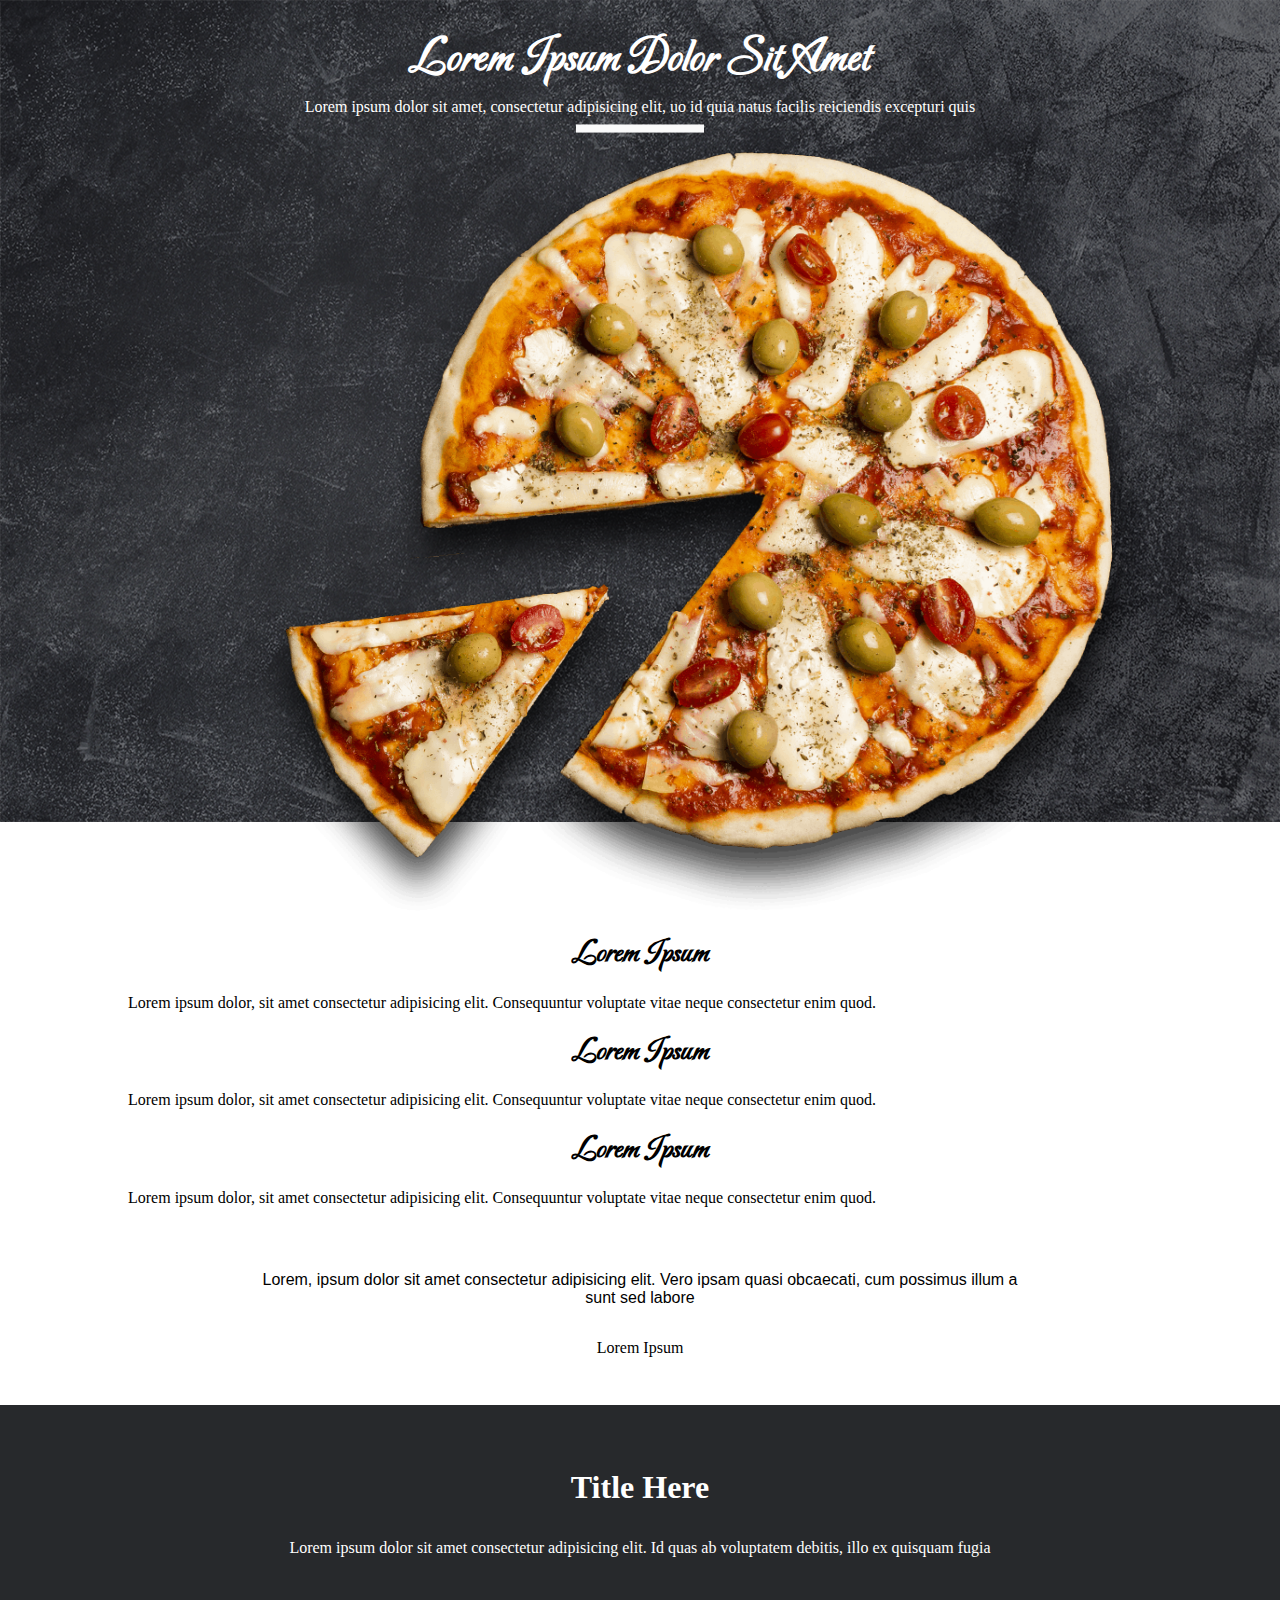
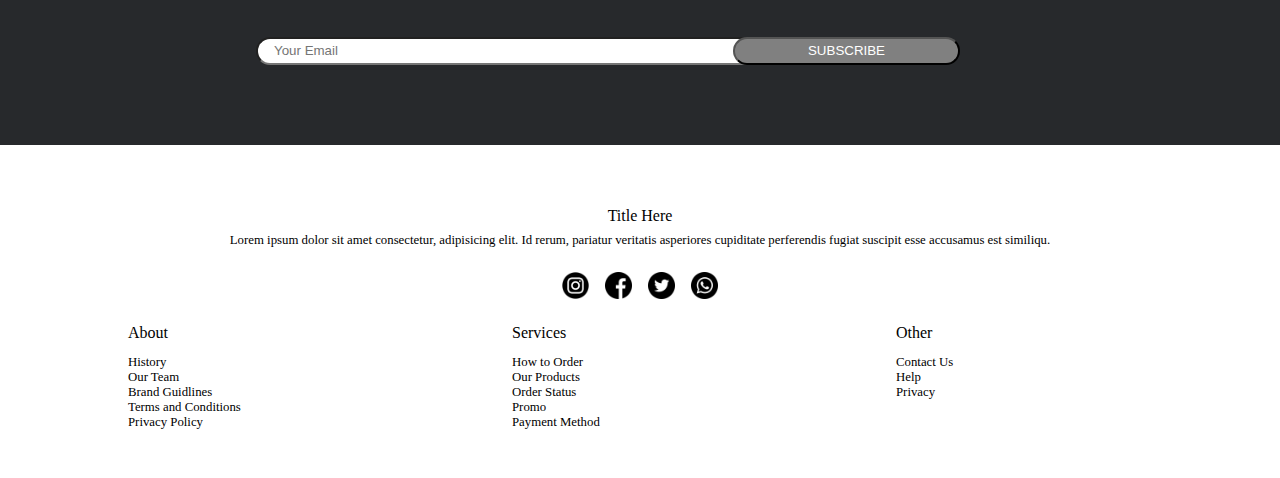
==== index.html @ 931bc591 "mobile design 'finished'" ====
<!DOCTYPE html>
<html lang="en">
<head>
    <meta charset="UTF-8">
    <meta http-equiv="X-UA-Compatible" content="IE=edge">
    <meta name="viewport" content="width=device-width, initial-scale=1.0">
    <title>Document</title>
    <link rel="preconnect" href="https://fonts.googleapis.com">
<link rel="preconnect" href="https://fonts.gstatic.com" crossorigin>
<link href="https://fonts.googleapis.com/css2?family=Scheherazade+New&display=swap" rel="stylesheet">

    <link rel="preconnect" href="https://fonts.googleapis.com">
    <link rel="preconnect" href="https://fonts.gstatic.com" crossorigin>
    <link href="https://fonts.googleapis.com/css2?family=Carattere&display=swap" rel="stylesheet">
    <link rel='stylesheet' href='styles.css'>
</head>
<body>
    <div>
        <div class='gray-background grid'>
            
            <h1> Lorem Ipsum Dolor Sit Amet</h1>
            <p>Lorem ipsum dolor sit amet, consectetur adipisicing elit, 
                uo id quia natus facilis reiciendis excepturi quis</p>
            <img class='hor-bar' alt='white bar' src="images/hor-bar.png">
            <img class='pizza' alt='img of pizza' src='images/big-pizza.png'>
            <img class='pizza-slice' alt='img of pizza slice' src='images/pizza-slice.png'>
        </div>
        <div class='white-background grid'>
            <div class='txt1'>
                <h1>Lorem Ipsum</h1>
                <p>Lorem ipsum dolor, sit amet consectetur adipisicing elit. Consequuntur voluptate vitae neque consectetur enim quod.</p>
            </div>
            <div class='txt2'>
                <h1>Lorem Ipsum</h1>
                <p>Lorem ipsum dolor, sit amet consectetur adipisicing elit. Consequuntur voluptate vitae neque consectetur enim quod.</p>
            </div>
            <div class='txt3'>
                <h1>Lorem Ipsum</h1>
                <p>Lorem ipsum dolor, sit amet consectetur adipisicing elit. Consequuntur voluptate vitae neque consectetur enim quod.</p>
            </div>

            <div class="bottom-text">
                <p id='bp'>Lorem, ipsum dolor sit amet consectetur adipisicing elit. Vero ipsam quasi obcaecati, cum possimus illum a sunt sed labore </p>
                <p id='bbp'>Lorem Ipsum</p>
            </div>
        </div>
<!----------------Last page---------------------->

        <div class='black-background grid'>
            
            <h1>Title Here</h1>

            <p>Lorem ipsum dolor sit amet consectetur adipisicing elit. Id quas ab voluptatem debitis, illo ex quisquam fugia</p>

            <div class='input-form'>
                <form class='flex2'>                   
                    <input type='text' name='email' placeholder="Your Email">
                    <input type='submit' value='SUBSCRIBE'>
                </form>
            </div>
        </div>
        <div class='footer grid'>
            <div class='first-txt'>
                <h2>Title Here</h2>
                <p>Lorem ipsum dolor sit amet consectetur, adipisicing elit. Id rerum, pariatur veritatis asperiores cupiditate perferendis fugiat suscipit esse accusamus est similiqu.</p>
                <div class='logos img-flex'>
                    <a href=''><img src='images/instagram.png' alt='Instagram'></a>
                    <a href=''><img src='images/facebook.png' alt='Facebook'></a>
                    <a href=''><img src='images/twitter.png' alt='Twiter'></a>
                    <a href=''><img src='images/whatsapp.png' alt='WhatsApp'></a>
                </div>
            </div>
            <div class='second-txt'>
                <h2>About</h2>
                <p>History</p>
                <p>Our Team</p>
                <p>Brand Guidlines</p>
                <p>Terms and Conditions</p>
                <p>Privacy Policy</p>
            </div>

            <div class='third-txt'>
                <h2>Services</h2>
                <p>How to Order</p>
                <p>Our Products</p>
                <p>Order Status</p>
                <p>Promo</p>
                <p>Payment Method</p>
            </div>
            <div class='fourth-txt'>
                <h2>Other</h2>
                <p>Contact Us</p>
                <p>Help</p>
                <p>Privacy</p>
            </div>
        </div>
    </div>    
</body>
</html>
---- styles.css ----
/*Tablet styles 641-1000*/
@media screen and (min-width: 641px) {
  body {
    background-color: white;
  }
}
/*Laptop styles 1001--*/
@media screen and (min-width: 1001px) {
  body {
    background-color: white;
  }
}
/*------------Variables-------------------*/

/*---------------------------------------------*/

/*Reset default styles*/
body,
p,
a,
ul,
li {
  margin: 0;
  padding: 0;
  text-decoration: none;
}
.gray-background {
  background-image: url("/images/header-background.png");
  background-repeat: no-repeat;
  background-size: 100% 90%;
}
.grid {
  display: grid;
  grid-template-columns: repeat(10, 1fr);
}
.gray-background h1 {
  grid-column: 2/10;
  grid-row: 1;
  font-size: 3rem;
  font-family: "Carattere", cursive;
  text-align: center;
  margin-bottom: 0.7rem;
  color: white;
}
.gray-background p {
  grid-column: 3/9;
  grid-row: 2;
  text-align: center;
  color: white;
}
.hor-bar {
  grid-column: 5/7;
  grid-row: 3;
  width: 10vw;
  height: auto;
  justify-content: center;
  padding-left: 5vw;
  padding-top: 0.5rem;
}

.pizza {
  grid-column: 4/10;
  grid-row: 4;
  width: 60vw;
  padding-top: 0.5rem;
}

.pizza-slice {
  max-width: 30vw;
  grid-row: 4;
  grid-column: 4/7;
  position: relative;
  top: 35vw;
  right: 10vw;
}

.white-background {
  background-color: white;
}
.txt1 {
  grid-column: 2/10;
  grid-row: 5;
  text-align: center;
}
.txt2 {
  grid-column: 2/10;
  grid-row: 6;
  text-align: center;
}
.txt3 {
  grid-column: 2/10;
  grid-row: 7;
  text-align: center;
}
.white-background div h1 {
  font-family: "Carattere", cursive;
}
.white-background div p {
  font-family: italic;
}
.bottom-text {
  grid-column: 3/9;
  grid-row: 8;
  margin-top: 4rem;
  text-align: center;
}
#bp {
  font-family: Arial;
  text-align: center;
}
#bbp {
  margin-top: 2rem;
  padding-bottom: 3rem;
  text-align: center;
}

/*-------------Last page---------------*/

.black-background {
  background-color: #27292c;
  background-repeat: no-repeat;
  background-size: 100% 60%;
}
.black-background h1 {
  color: white;
  text-align: center;
  margin-top: 4rem;
  padding: 0px;
  grid-column: 4/8;
  grid-row: 1;
  width: 100%;
  height: 3rem;
}
.black-background > p {
  color: white;
  grid-column: 2/10;
  grid-row: 2;
  text-align: center;
}
.input-form {
  grid-column: 3/9;
  grid-row: 3;
  align-items: center;
  padding-top: 5rem;
  margin-bottom: 5rem;
}
.flex2 {
  display: flex;
  justify-content: center;
}
.input-form form input:first-child {
  color: gray;
  background-color: white;
  padding: 0.3rem;
  padding-left: 1rem;
  width: 70vw;
  border-radius: 2rem;
}
.input-form form input:last-child {
  color: white;
  background-color: gray;
  border-radius: 2rem;
  width: 30vw;
  padding: 0.3rem;
  text-align: center;
  position: relative;
  left: -5vw;
}
/*----------Footer------------*/

.footer {
  background-color: white;
  margin-top: 3rem;
  margin-bottom: 3rem;
}
.footer h2 {
  font-weight: normal;
}
.logos {
  grid-column: 2/10;
  margin-top: 1rem;
}
.img-flex {
  display: flex;
  justify-content: center;
}
.logos a img {
  width: 1.7rem;
  padding: 0.5rem;
}
.first-txt {
  grid-column: 2/10;
  grid-row: 1;
}
.first-txt p {
  text-align: center;
}
.first-txt h2 {
  text-align: center;
  margin-bottom: 0.5rem;
}
.second-txt {
  grid-column: 2/5;
  grid-row: 2;
}
.second-txt h2,
p {
  text-align: left;
}
.third-txt {
  grid-column: 5/8;
  grid-row: 2;
}
.fourth-txt {
  grid-column: 8/10;
  grid-row: 2;
}
.footer div p {
  font-size: 0.8rem;
}
.footer div h2 {
  font-size: 1rem;
}
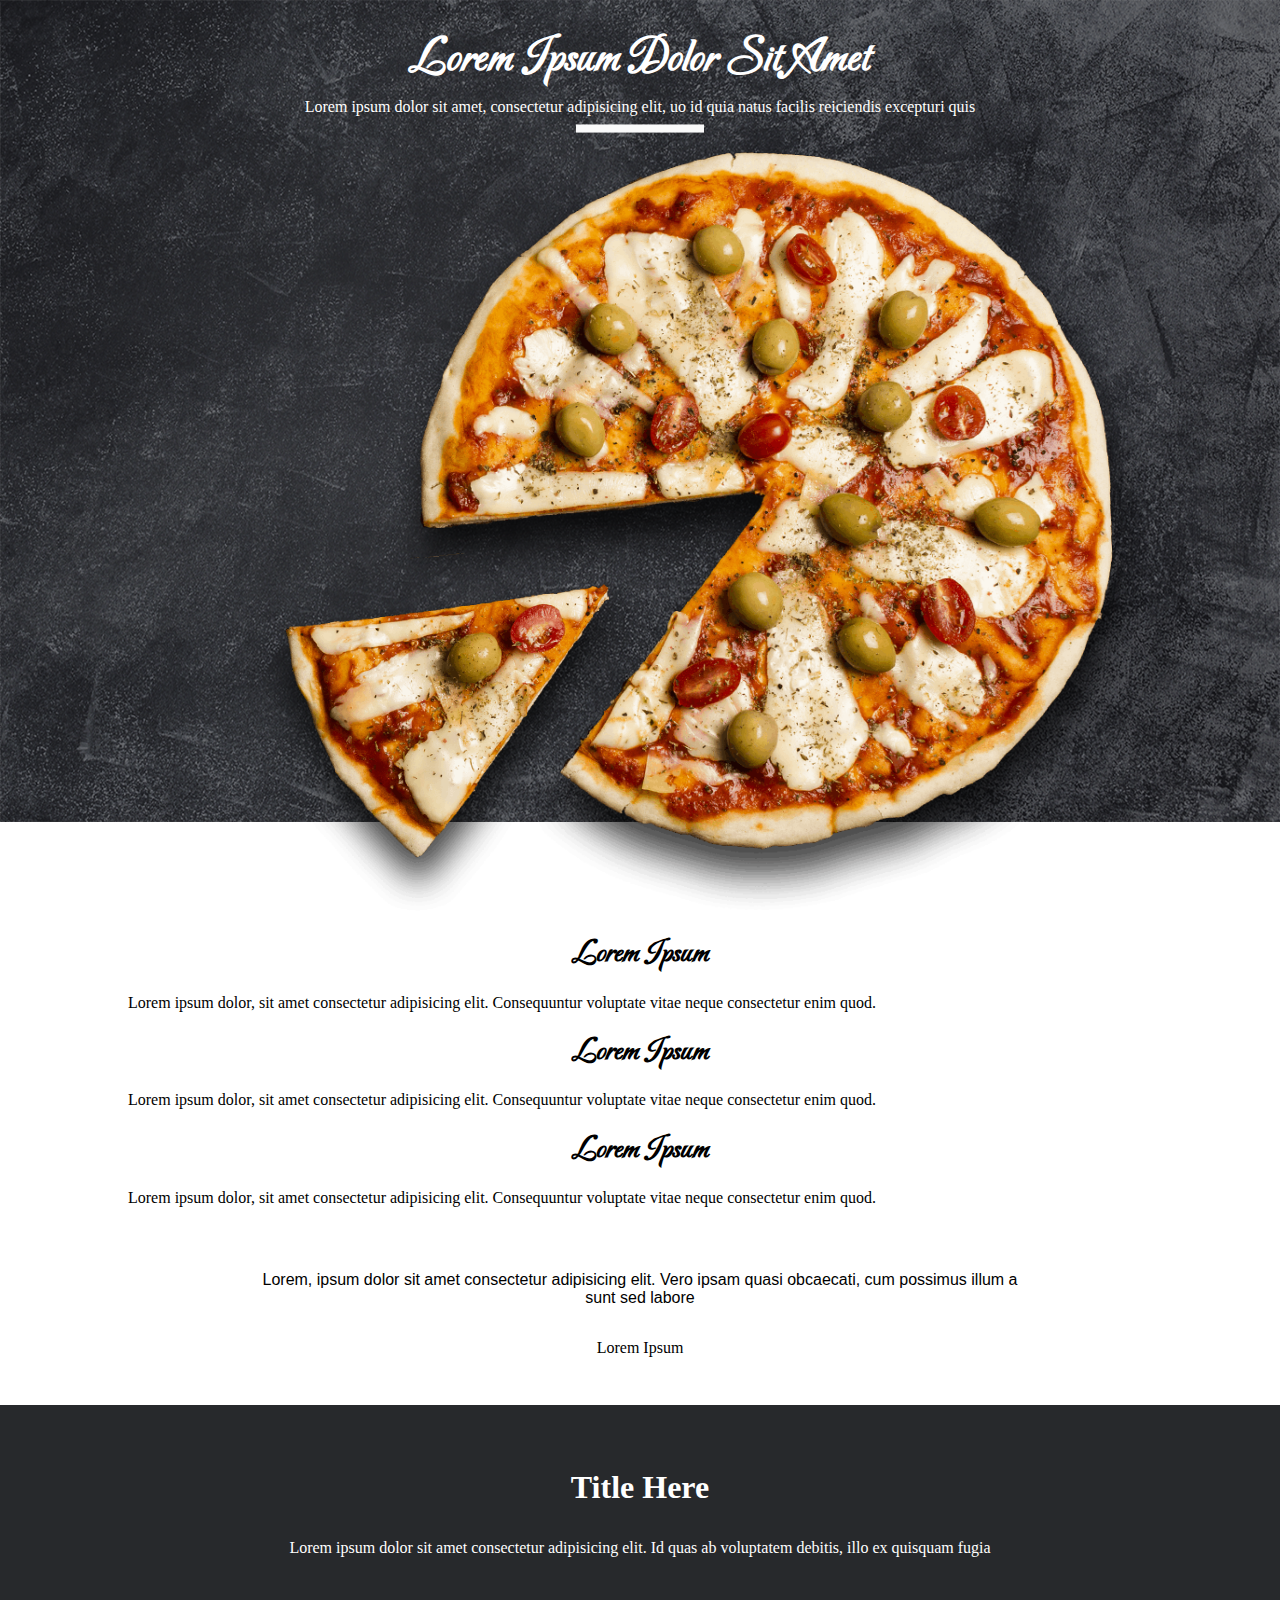
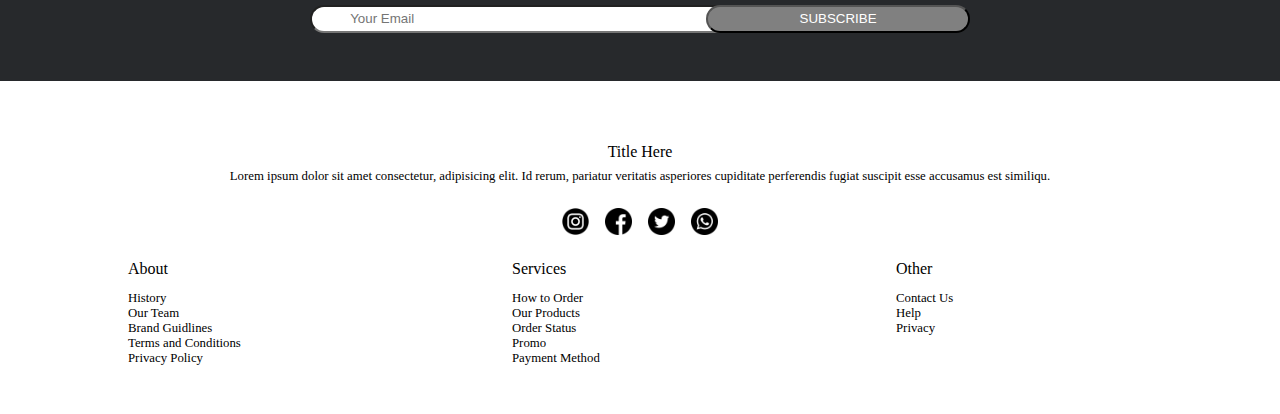
==== commit 811e6d70: "f" ====
--- a/index.html
+++ b/index.html
@@ -45,9 +45,13 @@
             </div>
         </div>
 <!----------------Last page---------------------->
+        
+        
+       
+        <div class='black-background grid'>
 
-        <div class='black-background grid'>
             
+
             <h1>Title Here</h1>
 
             <p>Lorem ipsum dolor sit amet consectetur adipisicing elit. Id quas ab voluptatem debitis, illo ex quisquam fugia</p>
@@ -59,6 +63,8 @@
                 </form>
             </div>
         </div>
+        <!--------img leaf-------->
+
         <div class='footer grid'>
             <div class='first-txt'>
                 <h2>Title Here</h2>
--- a/styles.css
+++ b/styles.css
@@ -141,31 +141,33 @@
   grid-column: 3/9;
   grid-row: 3;
   align-items: center;
-  padding-top: 5rem;
-  margin-bottom: 5rem;
+  margin-top: 3rem;
+  margin-bottom: 3rem;
 }
 .flex2 {
   display: flex;
-  justify-content: center;
+  align-items: stretch;
 }
 .input-form form input:first-child {
   color: gray;
   background-color: white;
-  padding: 0.3rem;
-  padding-left: 1rem;
-  width: 70vw;
+  padding-left: 3vw;
+  width: 70%;
   border-radius: 2rem;
+  position: relative;
+  left: 7%;
 }
 .input-form form input:last-child {
   color: white;
   background-color: gray;
   border-radius: 2rem;
-  width: 30vw;
+  width: 40%;
   padding: 0.3rem;
   text-align: center;
   position: relative;
-  left: -5vw;
-}
+  left: -7%;
+}
+
 /*----------Footer------------*/
 
 .footer {
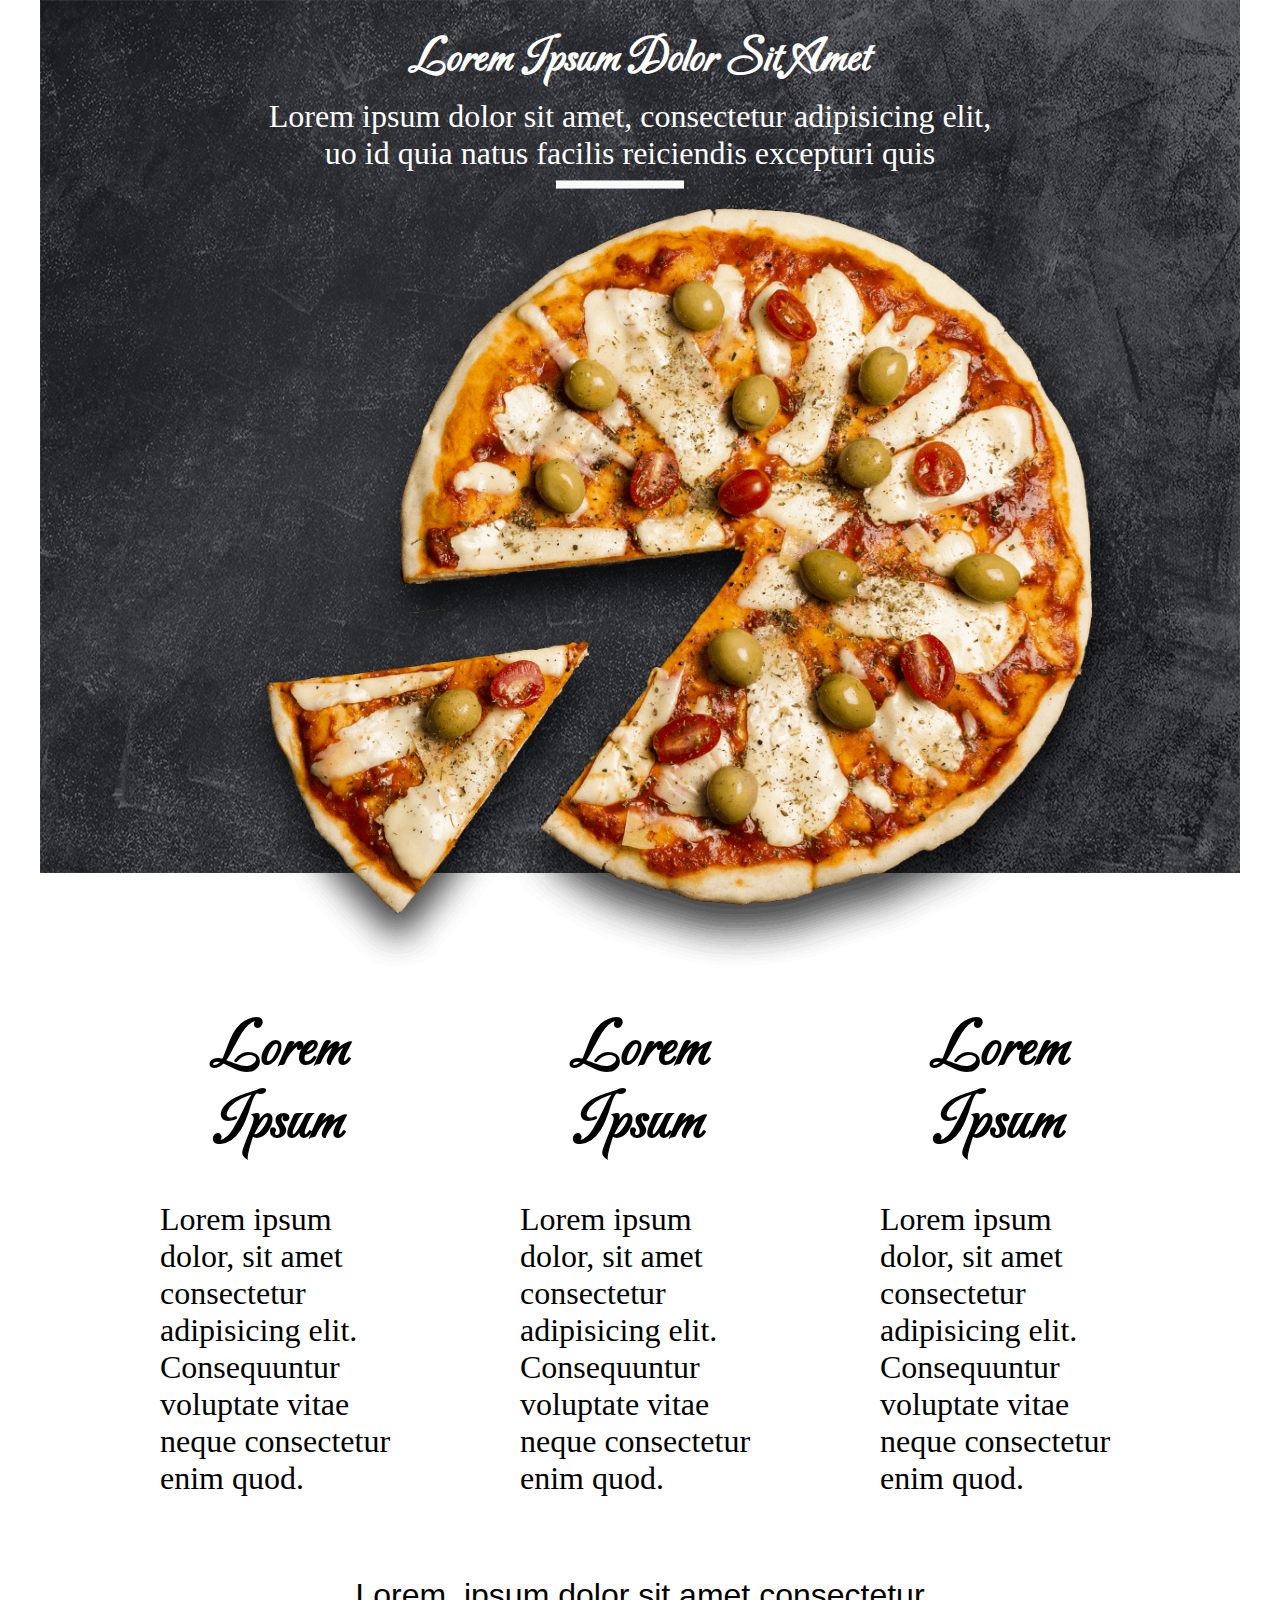
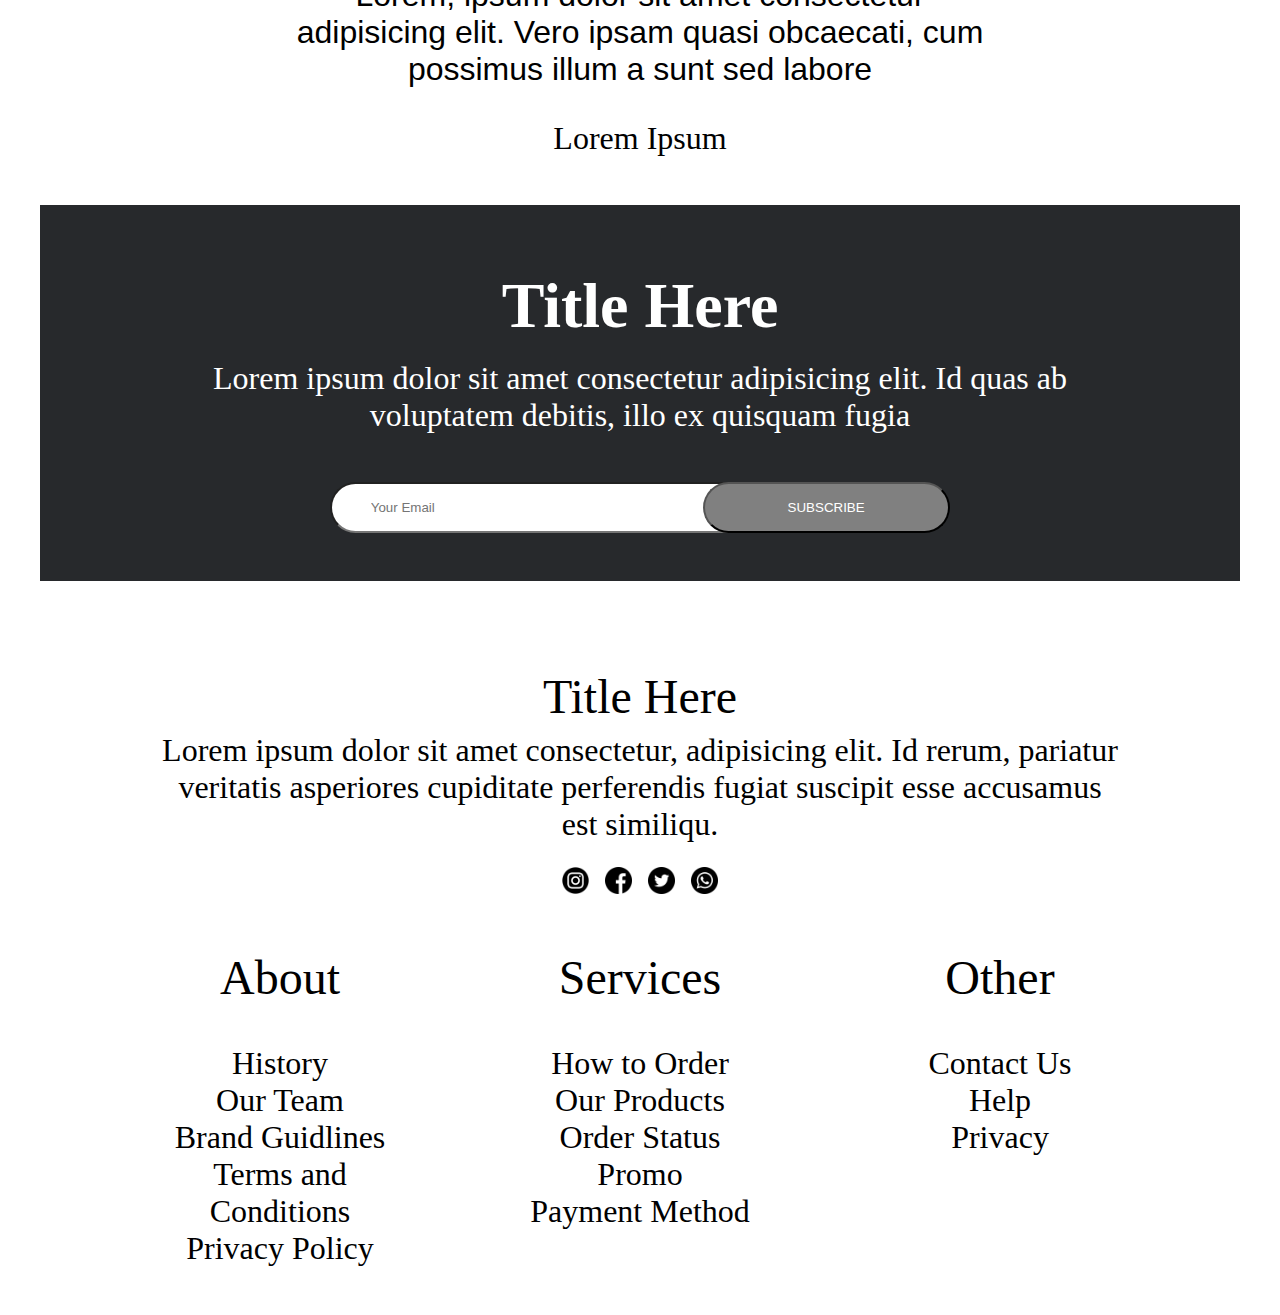
==== commit 5d6c8956: "almost finished 2nd part of home page" ====
--- a/index.html
+++ b/index.html
@@ -63,7 +63,7 @@
                 </form>
             </div>
         </div>
-        <!--------img leaf-------->
+        <!--------img leaf left-------->
 
         <div class='footer grid'>
             <div class='first-txt'>
--- a/styles.css
+++ b/styles.css
@@ -1,9 +1,3 @@
-/*Tablet styles 641-1000*/
-@media screen and (min-width: 641px) {
-  body {
-    background-color: white;
-  }
-}
 /*Laptop styles 1001--*/
 @media screen and (min-width: 1001px) {
   body {
@@ -73,7 +67,7 @@
   top: 35vw;
   right: 10vw;
 }
-
+/*----------White background under pizza img------------ */
 .white-background {
   background-color: white;
 }
@@ -153,6 +147,7 @@
   background-color: white;
   padding-left: 3vw;
   width: 70%;
+  height: 3.5vw;
   border-radius: 2rem;
   position: relative;
   left: 7%;
@@ -217,9 +212,98 @@
   grid-column: 8/10;
   grid-row: 2;
 }
+/*
 .footer div p {
   font-size: 0.8rem;
 }
 .footer div h2 {
   font-size: 1rem;
 }
+*/
+/*Tablet styles 641-1000*/
+@media screen and (min-width: 640px) {
+  body {
+    background-color: white;
+    font-size: 1.5rem;
+  }
+  .txt1 {
+    grid-column: 2/4;
+    grid-row: 1;
+  }
+  .txt2 {
+    grid-column: 5/7;
+    grid-row: 1;
+  }
+  .txt3 {
+    grid-column: 8/10;
+    grid-row: 1;
+  }
+  .bottom-text {
+    margin-top: 5rem;
+  }
+  /*
+  .footer div p {
+    font-size: 1.3rem;
+    text-align: left;
+  }
+  .footer div h2 {
+    font-size: 1.3rem;
+  }
+*/
+  .first-txt {
+    grid-column: 3/9;
+    grid-row: 1;
+  }
+  .second-txt {
+    grid-column: 2/4;
+    grid-row: 2;
+  }
+  .third-txt {
+    grid-column: 5/7;
+    grid-row: 2;
+  }
+  .fourth-txt {
+    grid-column: 8/10;
+    grid-row: 2;
+  }
+}
+/*-----------------------------------------*/
+/*Laptop styles 1001--*/
+@media screen and (min-width: 1001px) {
+  body {
+    background-color: white;
+    font-size: 2rem;
+    max-width: 1200px;
+    margin: 0 auto;
+  }
+  .first-txt {
+    grid-column: 2/10;
+    grid-row: 1;
+  }
+  .second-txt {
+    grid-column: 2/4;
+    grid-row: 2;
+  }
+  .second-txt h2 {
+    text-align: center;
+  }
+  .second-txt p {
+    text-align: center;
+  }
+  .third-txt {
+    grid-column: 5/7;
+    grid-row: 2;
+    text-align: center;
+  }
+  .third-txt p {
+    text-align: center;
+  }
+  .fourth-txt {
+    grid-column: 8/10;
+    grid-row: 2;
+    text-align: center;
+  }
+  .fourth-txt p {
+    text-align: center;
+  }
+}
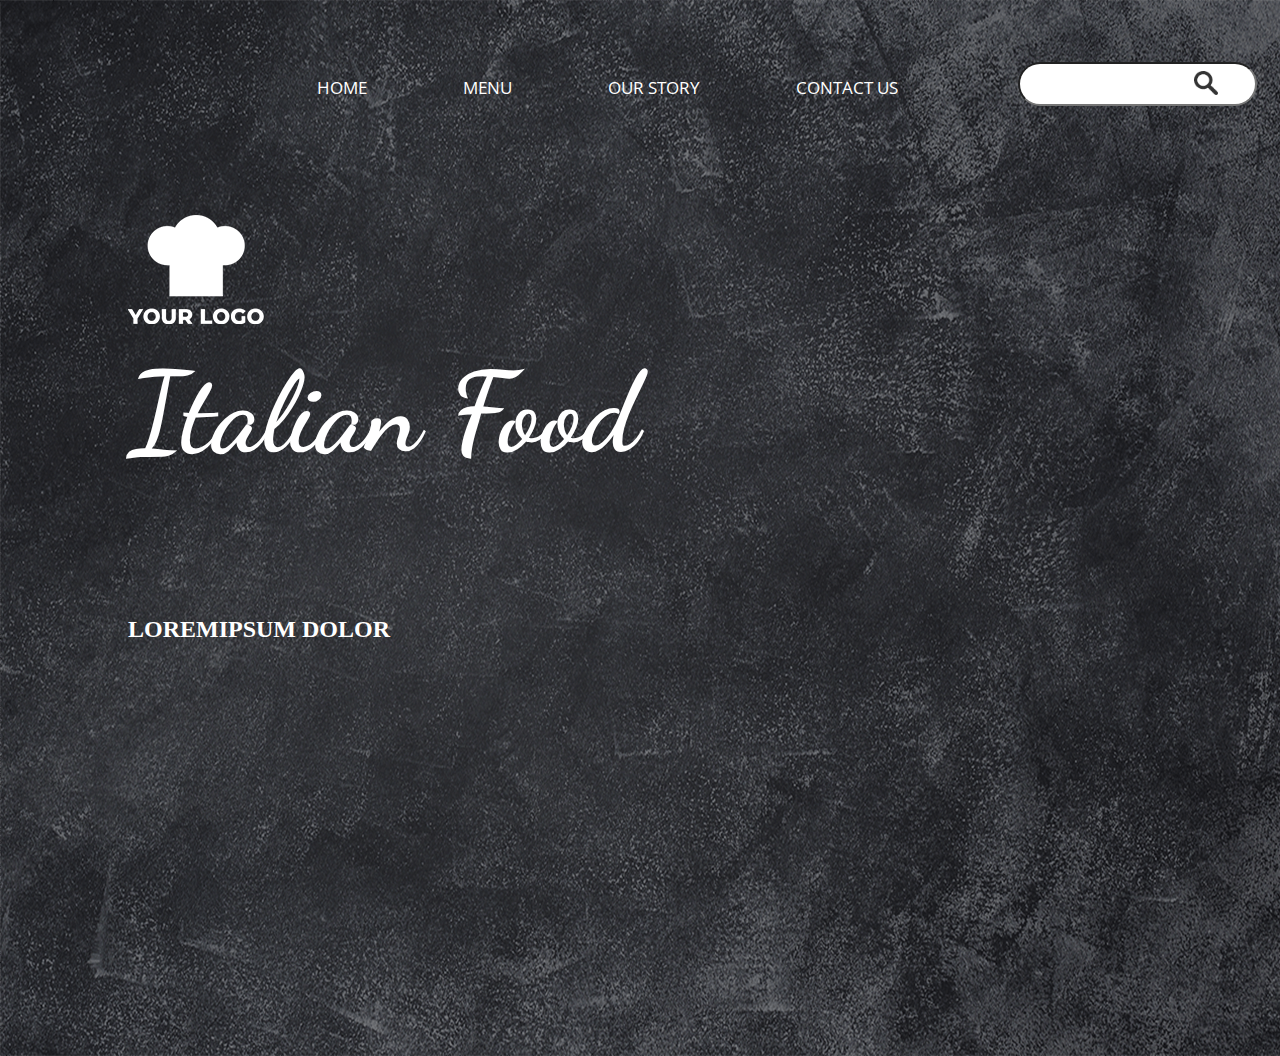
==== commit 0ca27483: "prvi dio prve strane" ====
--- a/index.html
+++ b/index.html
@@ -2,104 +2,146 @@
 <html lang="en">
 <head>
     <meta charset="UTF-8">
-    <meta http-equiv="X-UA-Compatible" content="IE=edge">
-    <meta name="viewport" content="width=device-width, initial-scale=1.0">
-    <title>Document</title>
-    <link rel="preconnect" href="https://fonts.googleapis.com">
-<link rel="preconnect" href="https://fonts.gstatic.com" crossorigin>
-<link href="https://fonts.googleapis.com/css2?family=Scheherazade+New&display=swap" rel="stylesheet">
-
+    <title>Italian Food</title>
     <link rel="preconnect" href="https://fonts.googleapis.com">
     <link rel="preconnect" href="https://fonts.gstatic.com" crossorigin>
-    <link href="https://fonts.googleapis.com/css2?family=Carattere&display=swap" rel="stylesheet">
-    <link rel='stylesheet' href='styles.css'>
+    <link href="https://fonts.googleapis.com/css2?family=Open+Sans:wght@700&display=swap" rel="stylesheet">
+<link href="https://fonts.googleapis.com/css2?family=Dancing+Script&family=Open+Sans:wght@700&display=swap" rel="stylesheet">
+    <style>
+        *{
+            margin: 0;
+        }
+        .first-part{
+
+            display: grid;
+            /*grid-template-columns: repeat(4, 1fr);*/
+            grid-template-rows: 100px;
+            grid-auto-rows: 100px;
+            grid-template-areas:
+            "header header header header"
+            "left-content left-content right-content right-content"
+            "left-content left-content right-content right-content";
+            grid-gap: 10px;
+            place-items: center;
+            background-image: url("images/Header Background@1X.png");
+            background-repeat: no-repeat;
+            background-size: cover;
+            height: 1056px;
+        }
+        .header{
+            grid-area: header;
+            position: absolute;
+            right: 10px;
+            top: 30px;
+        }
+        .header ul{
+            display: inline-block;
+            list-style-type: none;
+            margin: 0;
+            padding: 0;
+            overflow: hidden;
+            font-family: 'Open Sans', sans-serif;
+            font-size: 17px;
+        }
+        .header li{
+            float: left;
+            padding: 2rem;
+        }
+        .header li a {
+            display: inline-block;
+            color: white;
+            text-align: center;
+            padding: 14px 16px;
+            text-decoration: none;
+        }
+
+        #input_container {
+    position:relative;
+    padding:0 0 0 20px;
+    margin:0 20px;
+    width: 200px;
+}
+#input {
+
+    height:20px;
+    margin:0;
+    padding-left: 10px;
+    padding-right: 25px;
+    width: 100%;
+    border-radius: 2rem;
+    height: 3vw;
+    font-size: x-large;
+}
+#input_img {
+    position:absolute;
+    bottom:25%;
+    right: 0px;
+    width:24px;
+    height:24px;
+}
+.left-content{
+    grid-area: left-content;
+}
+/*.left-content img{*/
+/*    !*position: relative;*!*/
+/*    !*left: 10%;*!*/
+/*    !*!*top: 10%;*!*!*/
+/*    !*bottom: 10%;*!*/
+/*}*/
+#food{
+    font-family: 'Dancing Script', cursive;
+    color: white;
+    font-size: 7rem;
+}
+
+.first-left{
+    position: absolute;
+    left: 10%;
+}
+.first-left h3{
+    color: white;
+    font-size: 1.5rem;
+    margin-top: 4rem;
+    font-family: italic;
+}
+    </style>
 </head>
 <body>
-    <div>
-        <div class='gray-background grid'>
-            
-            <h1> Lorem Ipsum Dolor Sit Amet</h1>
-            <p>Lorem ipsum dolor sit amet, consectetur adipisicing elit, 
-                uo id quia natus facilis reiciendis excepturi quis</p>
-            <img class='hor-bar' alt='white bar' src="images/hor-bar.png">
-            <img class='pizza' alt='img of pizza' src='images/big-pizza.png'>
-            <img class='pizza-slice' alt='img of pizza slice' src='images/pizza-slice.png'>
+    <div class="first-part">
+        <div class="header">
+        <ul>
+            <li><a href="">HOME</a></li>
+            <li><a href="">MENU</a></li>
+            <li><a href="">OUR STORY</a></li>
+            <li><a href="">CONTACT US</a></li>
+            <li>
+                <div id="input_container">
+                     <input type="text" id="input" value>
+                     <img src="images/Search@1X.png" id="input_img">
+                </div>
+            </li>
+        </ul>
         </div>
-        <div class='white-background grid'>
-            <div class='txt1'>
-                <h1>Lorem Ipsum</h1>
-                <p>Lorem ipsum dolor, sit amet consectetur adipisicing elit. Consequuntur voluptate vitae neque consectetur enim quod.</p>
-            </div>
-            <div class='txt2'>
-                <h1>Lorem Ipsum</h1>
-                <p>Lorem ipsum dolor, sit amet consectetur adipisicing elit. Consequuntur voluptate vitae neque consectetur enim quod.</p>
-            </div>
-            <div class='txt3'>
-                <h1>Lorem Ipsum</h1>
-                <p>Lorem ipsum dolor, sit amet consectetur adipisicing elit. Consequuntur voluptate vitae neque consectetur enim quod.</p>
+        
+        <div class="left-content">
+            <div class="first-left">
+                <img src="images/Place%20Your%20Logo%20Here%20(Double%20Click%20to%20Edit)@1X.png" alt=""><br><br>
+                <h2 id="food">Italian Food</h2><br><br><br><br>
+                <h3>LOREMIPSUM DOLOR</h3>
             </div>
 
-            <div class="bottom-text">
-                <p id='bp'>Lorem, ipsum dolor sit amet consectetur adipisicing elit. Vero ipsam quasi obcaecati, cum possimus illum a sunt sed labore </p>
-                <p id='bbp'>Lorem Ipsum</p>
-            </div>
         </div>
-<!----------------Last page---------------------->
         
         
-       
-        <div class='black-background grid'>
+        
+        
+        
+        
+        
+        
+        
+    </div>
 
-            
 
-            <h1>Title Here</h1>
-
-            <p>Lorem ipsum dolor sit amet consectetur adipisicing elit. Id quas ab voluptatem debitis, illo ex quisquam fugia</p>
-
-            <div class='input-form'>
-                <form class='flex2'>                   
-                    <input type='text' name='email' placeholder="Your Email">
-                    <input type='submit' value='SUBSCRIBE'>
-                </form>
-            </div>
-        </div>
-        <!--------img leaf left-------->
-
-        <div class='footer grid'>
-            <div class='first-txt'>
-                <h2>Title Here</h2>
-                <p>Lorem ipsum dolor sit amet consectetur, adipisicing elit. Id rerum, pariatur veritatis asperiores cupiditate perferendis fugiat suscipit esse accusamus est similiqu.</p>
-                <div class='logos img-flex'>
-                    <a href=''><img src='images/instagram.png' alt='Instagram'></a>
-                    <a href=''><img src='images/facebook.png' alt='Facebook'></a>
-                    <a href=''><img src='images/twitter.png' alt='Twiter'></a>
-                    <a href=''><img src='images/whatsapp.png' alt='WhatsApp'></a>
-                </div>
-            </div>
-            <div class='second-txt'>
-                <h2>About</h2>
-                <p>History</p>
-                <p>Our Team</p>
-                <p>Brand Guidlines</p>
-                <p>Terms and Conditions</p>
-                <p>Privacy Policy</p>
-            </div>
-
-            <div class='third-txt'>
-                <h2>Services</h2>
-                <p>How to Order</p>
-                <p>Our Products</p>
-                <p>Order Status</p>
-                <p>Promo</p>
-                <p>Payment Method</p>
-            </div>
-            <div class='fourth-txt'>
-                <h2>Other</h2>
-                <p>Contact Us</p>
-                <p>Help</p>
-                <p>Privacy</p>
-            </div>
-        </div>
-    </div>    
 </body>
 </html>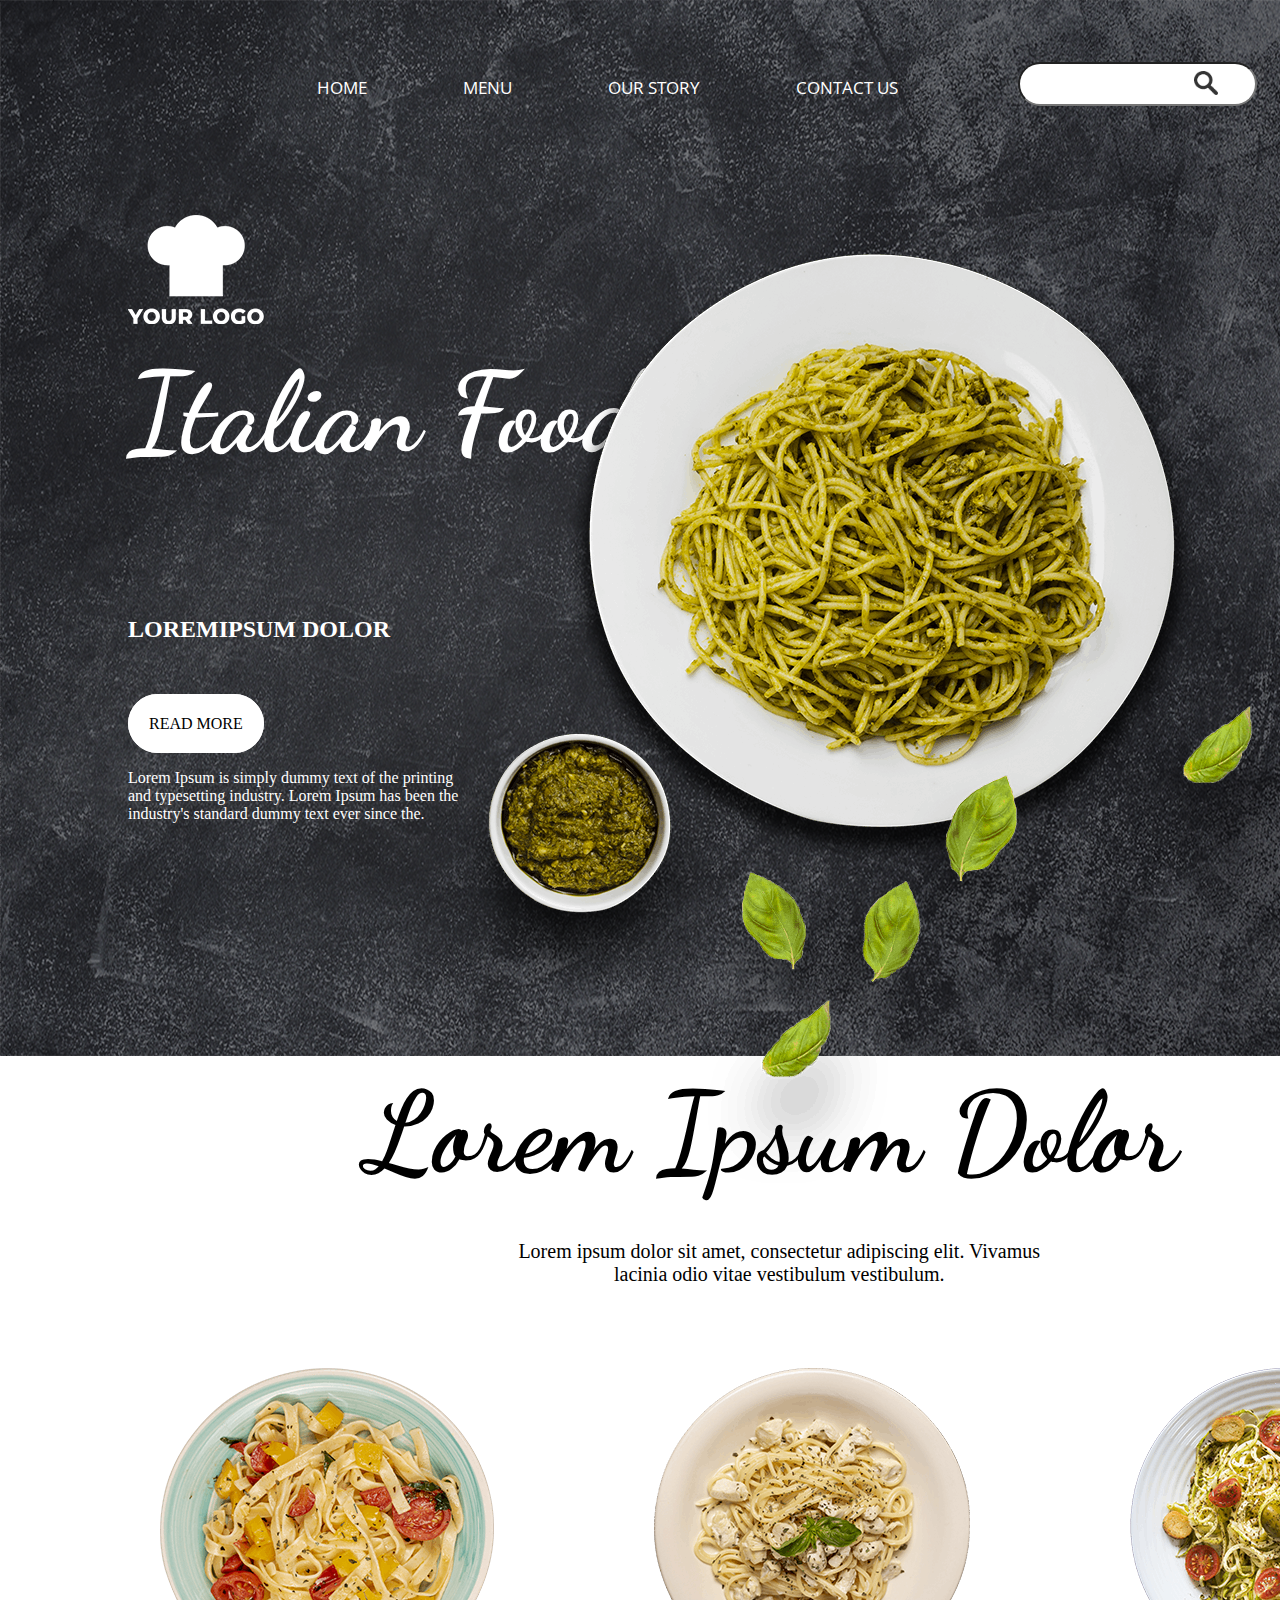
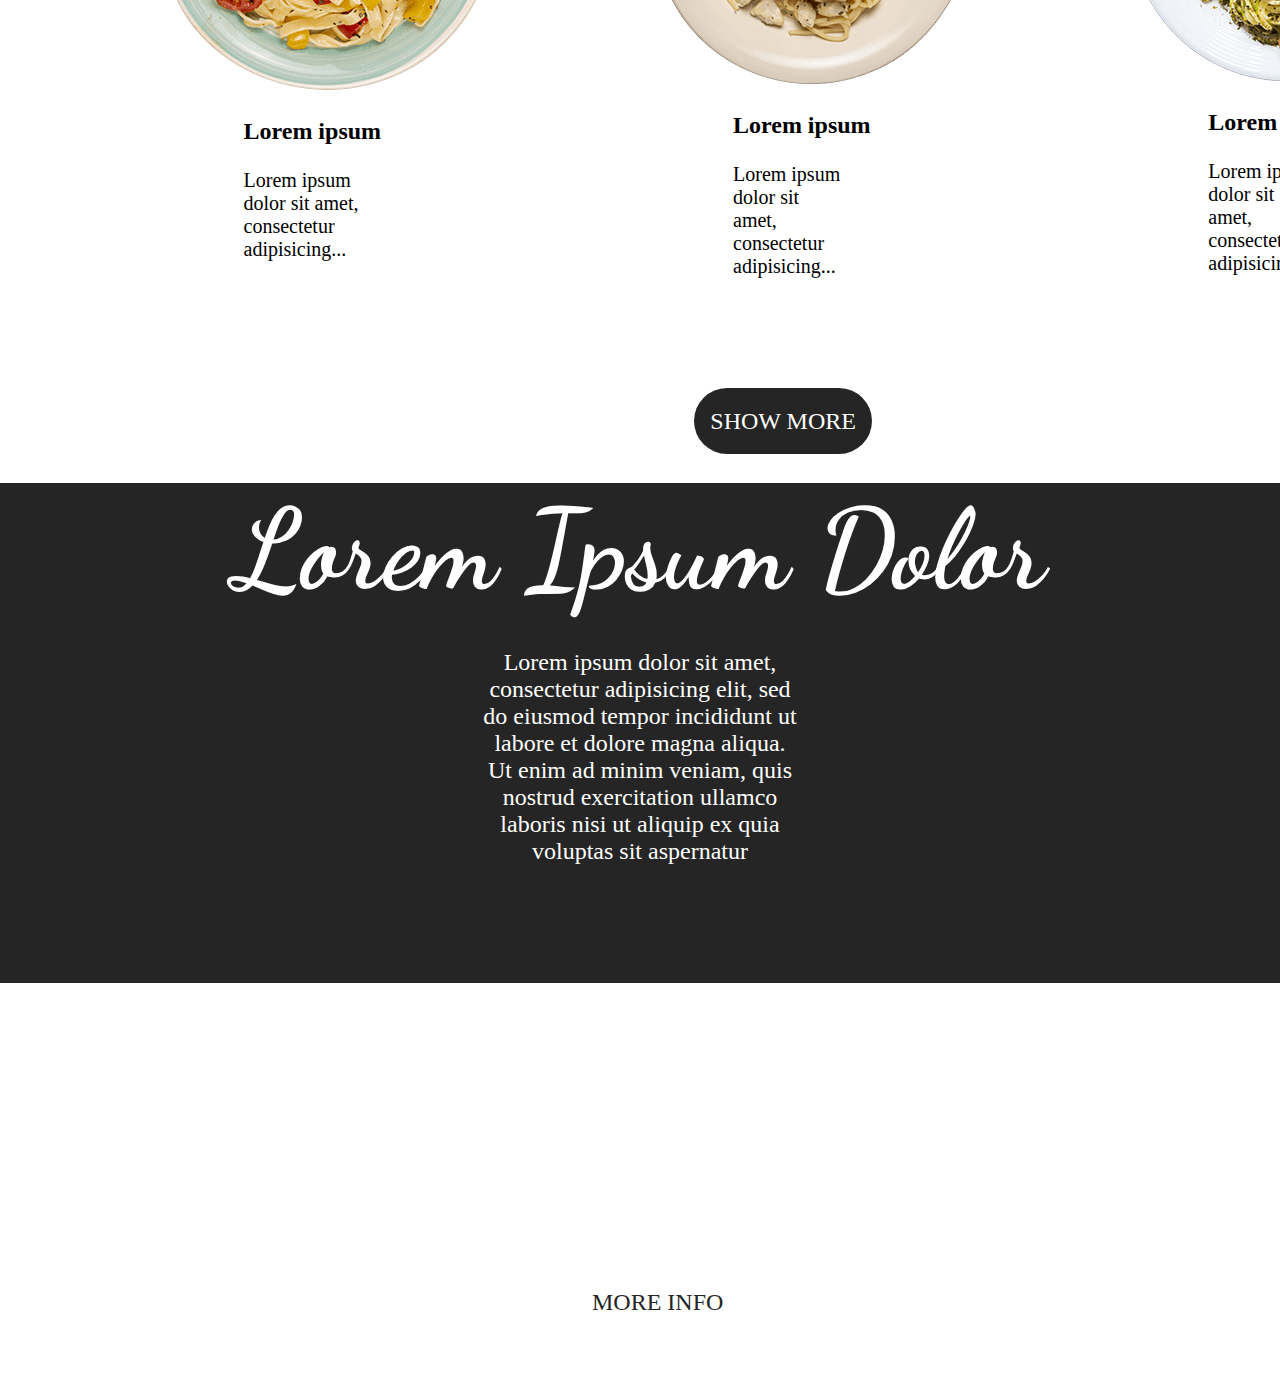
==== commit b68ad9af: "'drugi_dio'" ====
--- a/index.html
+++ b/index.html
@@ -3,15 +3,19 @@
 <head>
     <meta charset="UTF-8">
     <title>Italian Food</title>
+    <meta name="viewport"
+          content="width=device-width, user-scalable=no, initial-scale=0.9">
     <link rel="preconnect" href="https://fonts.googleapis.com">
     <link rel="preconnect" href="https://fonts.gstatic.com" crossorigin>
     <link href="https://fonts.googleapis.com/css2?family=Open+Sans:wght@700&display=swap" rel="stylesheet">
-<link href="https://fonts.googleapis.com/css2?family=Dancing+Script&family=Open+Sans:wght@700&display=swap" rel="stylesheet">
+    <link href="https://fonts.googleapis.com/css2?family=Dancing+Script&family=Open+Sans:wght@700&display=swap"
+          rel="stylesheet">
     <style>
-        *{
+        * {
             margin: 0;
         }
-        .first-part{
+
+        .first-part {
 
             display: grid;
             /*grid-template-columns: repeat(4, 1fr);*/
@@ -28,13 +32,15 @@
             background-size: cover;
             height: 1056px;
         }
-        .header{
+
+        .header {
             grid-area: header;
             position: absolute;
             right: 10px;
             top: 30px;
         }
-        .header ul{
+
+        .header ul {
             display: inline-block;
             list-style-type: none;
             margin: 0;
@@ -43,10 +49,12 @@
             font-family: 'Open Sans', sans-serif;
             font-size: 17px;
         }
-        .header li{
+
+        .header li {
             float: left;
             padding: 2rem;
         }
+
         .header li a {
             display: inline-block;
             color: white;
@@ -56,59 +64,244 @@
         }
 
         #input_container {
-    position:relative;
-    padding:0 0 0 20px;
-    margin:0 20px;
-    width: 200px;
-}
-#input {
-
-    height:20px;
-    margin:0;
-    padding-left: 10px;
-    padding-right: 25px;
-    width: 100%;
-    border-radius: 2rem;
-    height: 3vw;
-    font-size: x-large;
-}
-#input_img {
-    position:absolute;
-    bottom:25%;
-    right: 0px;
-    width:24px;
-    height:24px;
-}
-.left-content{
-    grid-area: left-content;
-}
-/*.left-content img{*/
-/*    !*position: relative;*!*/
-/*    !*left: 10%;*!*/
-/*    !*!*top: 10%;*!*!*/
-/*    !*bottom: 10%;*!*/
-/*}*/
-#food{
-    font-family: 'Dancing Script', cursive;
-    color: white;
-    font-size: 7rem;
-}
-
-.first-left{
-    position: absolute;
-    left: 10%;
-}
-.first-left h3{
-    color: white;
-    font-size: 1.5rem;
-    margin-top: 4rem;
-    font-family: italic;
-}
+            position: relative;
+            padding: 0 0 0 20px;
+            margin: 0 20px;
+            width: 200px;
+        }
+
+        #input {
+
+            height: 20px;
+            margin: 0;
+            padding-left: 10px;
+            padding-right: 25px;
+            width: 100%;
+            border-radius: 2rem;
+            height: 3vw;
+            font-size: x-large;
+        }
+
+        #input_img {
+            position: absolute;
+            bottom: 25%;
+            right: 0px;
+            width: 24px;
+            height: 24px;
+        }
+
+        .left-content {
+            grid-area: left-content;
+        }
+
+        /*.left-content img{*/
+        /*    !*position: relative;*!*/
+        /*    !*left: 10%;*!*/
+        /*    !*!*top: 10%;*!*!*/
+        /*    !*bottom: 10%;*!*/
+        /*}*/
+        #food {
+            font-family: 'Dancing Script', cursive;
+            color: white;
+            font-size: 7rem;
+        }
+
+        .first-left {
+            position: absolute;
+            left: 10%;
+        }
+
+        .first-left h3 {
+            color: white;
+            font-size: 1.5rem;
+            margin-top: 4rem;
+            font-family: italic;
+        }
+
+        .first-left a {
+            text-decoration: none;
+            border-radius: 5rem;
+            border: 1px white solid;
+            padding: 20px;
+            background-color: white;
+            color: black;
+        }
+
+        .first-left p {
+            color: white;
+            font-family: italic;
+            width: 35%;
+
+        }
+
+        .right-content {
+            grid-area: right-content;
+        }
+
+        .right-content img {
+
+            position: relative;
+            top: 500px;
+            left: 125px;
+
+        }
+
+        .second-part {
+            background-color: white;
+            margin-top: 10px;
+            display: grid;
+            /*grid-template-columns: 1fr 1fr 1fr;*/
+            /*grid-template-rows: 100px;*/
+            /*grid-auto-rows: 100px;*/
+            grid-template-areas:
+            "second-header second-header second-header"
+            "second-content second-content second-content"
+            "footer footer footer";
+            grid-gap: 50px;
+            width: 100%;
+            height: 100%;
+            /*border: 2px red solid;*/
+        }
+
+        .second-header {
+            grid-area: second-header;
+        }
+
+        #second_title {
+            font-family: 'Dancing Script', cursive;
+            color: black;
+            font-size: 7rem;
+            text-align: center;
+            grid-area: header;
+        }
+
+        .second-part p {
+            margin-top: 40px;
+            width: 35%;
+            position: relative;
+            left: 33%;
+            text-align: center;
+            align-items: center;
+            justify-content: center;
+            /* margin: 0; */
+            font-size: 20px;
+        }
+
+        .second-content {
+            display: grid;
+            grid-template-columns: 1fr 1fr 1fr;
+            margin-top: 2rem;
+            /*grid-gap: 10px;*/
+            /*border: 2px solid red;*/
+
+        }
+
+        .meat-card {
+            /*display: inline-block;*/
+            /*text-align: center;*/
+            margin-left: 10rem;
+
+        }
+
+        .meat-card img {
+            /*position: relative;*/
+            /*left: 25%;*/
+        }
+
+        .meat-card h2 {
+            margin-top: 1.5rem;
+            text-align: left;
+            position: relative;
+            left: 25%;
+        }
+
+        .meat-card p {
+            margin-top: 1.5rem;
+            text-align: left;
+            position: relative;
+            left: 25%;
+        }
+
+        .footer {
+            grid-area: footer;
+        }
+
+        .footer a {
+            color: white;
+            text-align: center;
+            padding: 20px 16px;
+            text-decoration: none;
+            background-color: #252525;
+            border-radius: 3rem;
+            font-size: x-large;
+            position: relative;
+            margin-left: 45%;
+            top: 5rem;
+        }
+
+        .third-part {
+            display: grid;
+            grid-template-areas:
+            "third-header third-header third-header"
+            "third-content third-content third-content"
+            "third-footer third-footer third-footer";
+            background-color: #252525;
+            margin-top: 8rem;
+            /*width: 1920px;*/
+            height: 500px;
+        }
+
+        .third-header {
+            /*border: red 5px solid;*/
+            grid-area: third-header;
+            text-align: center;
+        }
+
+        .third-content {
+            /*border: red 5px solid;*/
+            grid-area: third-content;
+            text-align: center;
+        }
+
+        .third-footer {
+            grid-area: third-footer;
+            /*border: red 5px solid;*/
+        }
+
+        #third_title {
+            font-family: 'Dancing Script', cursive;
+            color: white;
+            font-size: 7rem;
+        }
+        .third-content p{
+            margin-top: 10rem;
+            color: white;
+            font-size: 1.5rem;
+            display: inline-block;
+            width: 25%;
+            margin-right: 10rem;
+            margin-left: 10rem;
+            position: relative;
+            bottom: 8rem;
+
+        }
+        .third-footer a {
+            color: #252525;
+            text-align: center;
+            padding: 20px 16px;
+            text-decoration: none;
+            background-color: white;
+            border-radius: 3rem;
+            font-size: x-large;
+            position: relative;
+            margin-left: 45%;
+            bottom: 5rem;
+        }
     </style>
 </head>
 <body>
-    <div class="first-part">
-        <div class="header">
+<div class="first-part">
+    <div class="header">
         <ul>
             <li><a href="">HOME</a></li>
             <li><a href="">MENU</a></li>
@@ -116,31 +309,88 @@
             <li><a href="">CONTACT US</a></li>
             <li>
                 <div id="input_container">
-                     <input type="text" id="input" value>
-                     <img src="images/Search@1X.png" id="input_img">
+                    <input type="text" id="input" value>
+                    <img src="images/Search@1X.png" id="input_img">
                 </div>
             </li>
         </ul>
+    </div>
+
+    <div class="left-content">
+        <div class="first-left">
+            <img src="images/Place%20Your%20Logo%20Here%20(Double%20Click%20to%20Edit)@1X.png" alt=""><br><br>
+            <h2 id="food">Italian Food</h2><br><br><br><br>
+            <h3>LOREMIPSUM DOLOR</h3><br><br><br><br>
+            <a href="#">READ MORE</a><br><br><br>
+            <p>Lorem Ipsum is simply dummy text of the printing and typesetting industry. Lorem Ipsum has been the
+                industry's
+                standard dummy text ever since the.</p>
         </div>
-        
-        <div class="left-content">
-            <div class="first-left">
-                <img src="images/Place%20Your%20Logo%20Here%20(Double%20Click%20to%20Edit)@1X.png" alt=""><br><br>
-                <h2 id="food">Italian Food</h2><br><br><br><br>
-                <h3>LOREMIPSUM DOLOR</h3>
-            </div>
-
+
+    </div>
+    <div class="right-content">
+        <img src="images/right-side@1X.png" alt="">
+    </div>
+</div>
+
+<div class="second-part">
+    <div class="second-header">
+        <h2 id="second_title">Lorem Ipsum Dolor</h2>
+        <p>Lorem ipsum dolor sit amet, consectetur adipiscing elit. Vivamus lacinia odio vitae vestibulum
+            vestibulum. </p>
+    </div>
+
+    <div class="second-content">
+        <div class="meat-card">
+            <img src="images/meat1.png" alt="">
+            <h2>Lorem ipsum</h2>
+            <p>Lorem ipsum dolor sit amet,
+                consectetur adipisicing...
+            </p>
         </div>
-        
-        
-        
-        
-        
-        
-        
-        
-        
-    </div>
+        <div class="meat-card">
+            <img src="images/meat2.png" alt="">
+            <h2>Lorem ipsum</h2>
+            <p>Lorem ipsum dolor sit amet,
+                consectetur adipisicing...
+            </p>
+        </div>
+        <div class="meat-card">
+            <img src="images/meat3.png" alt="">
+            <h2>Lorem ipsum</h2>
+            <p>Lorem ipsum dolor sit amet,
+                consectetur adipisicing...
+            </p>
+        </div>
+    </div>
+    <div class="footer">
+        <a href="#">SHOW MORE</a>
+    </div>
+
+</div>
+
+<div class="third-part">
+    <div class="third-header">
+        <h2 id="third_title">Lorem Ipsum Dolor</h2>
+    </div>
+    <div class="third-content">
+        <p>Lorem ipsum dolor sit amet, consectetur adipisicing elit, sed
+            do eiusmod tempor incididunt ut labore et dolore magna
+            aliqua. Ut enim ad minim veniam, quis nostrud exercitation
+            ullamco laboris nisi ut aliquip ex quia voluptas sit aspernatur
+        </p>
+        <p>Lorem ipsum dolor sit amet, consectetur adipisicing elit, sed
+            do eiusmod tempor incididunt ut labore et dolore magna
+            aliqua. Ut enim ad minim veniam, quis nostrud exercitation
+            ullamco laboris nisi ut aliquip ex quia voluptas sit aspernatur
+        </p>
+    </div>
+    <div class="third-footer">
+        <a href="">MORE INFO</a>
+    </div>
+
+
+</div>
 
 
 </body>
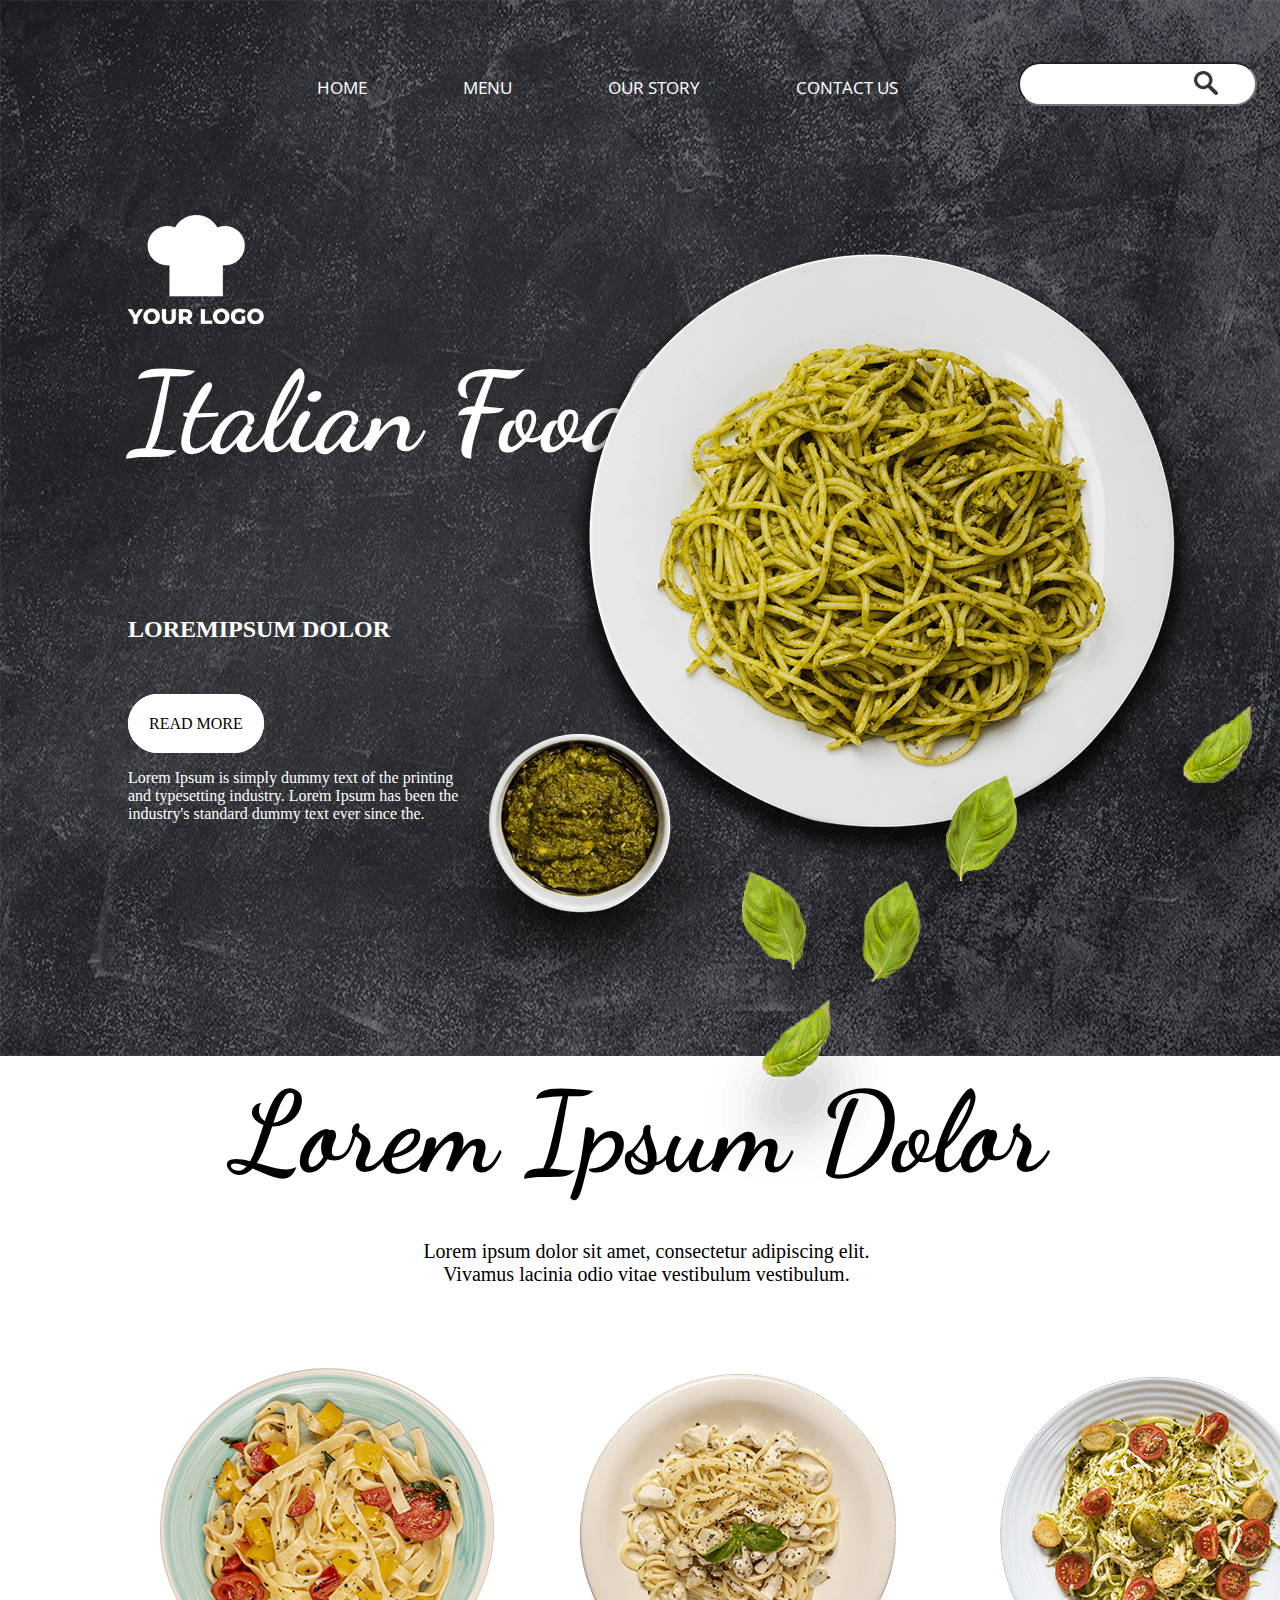
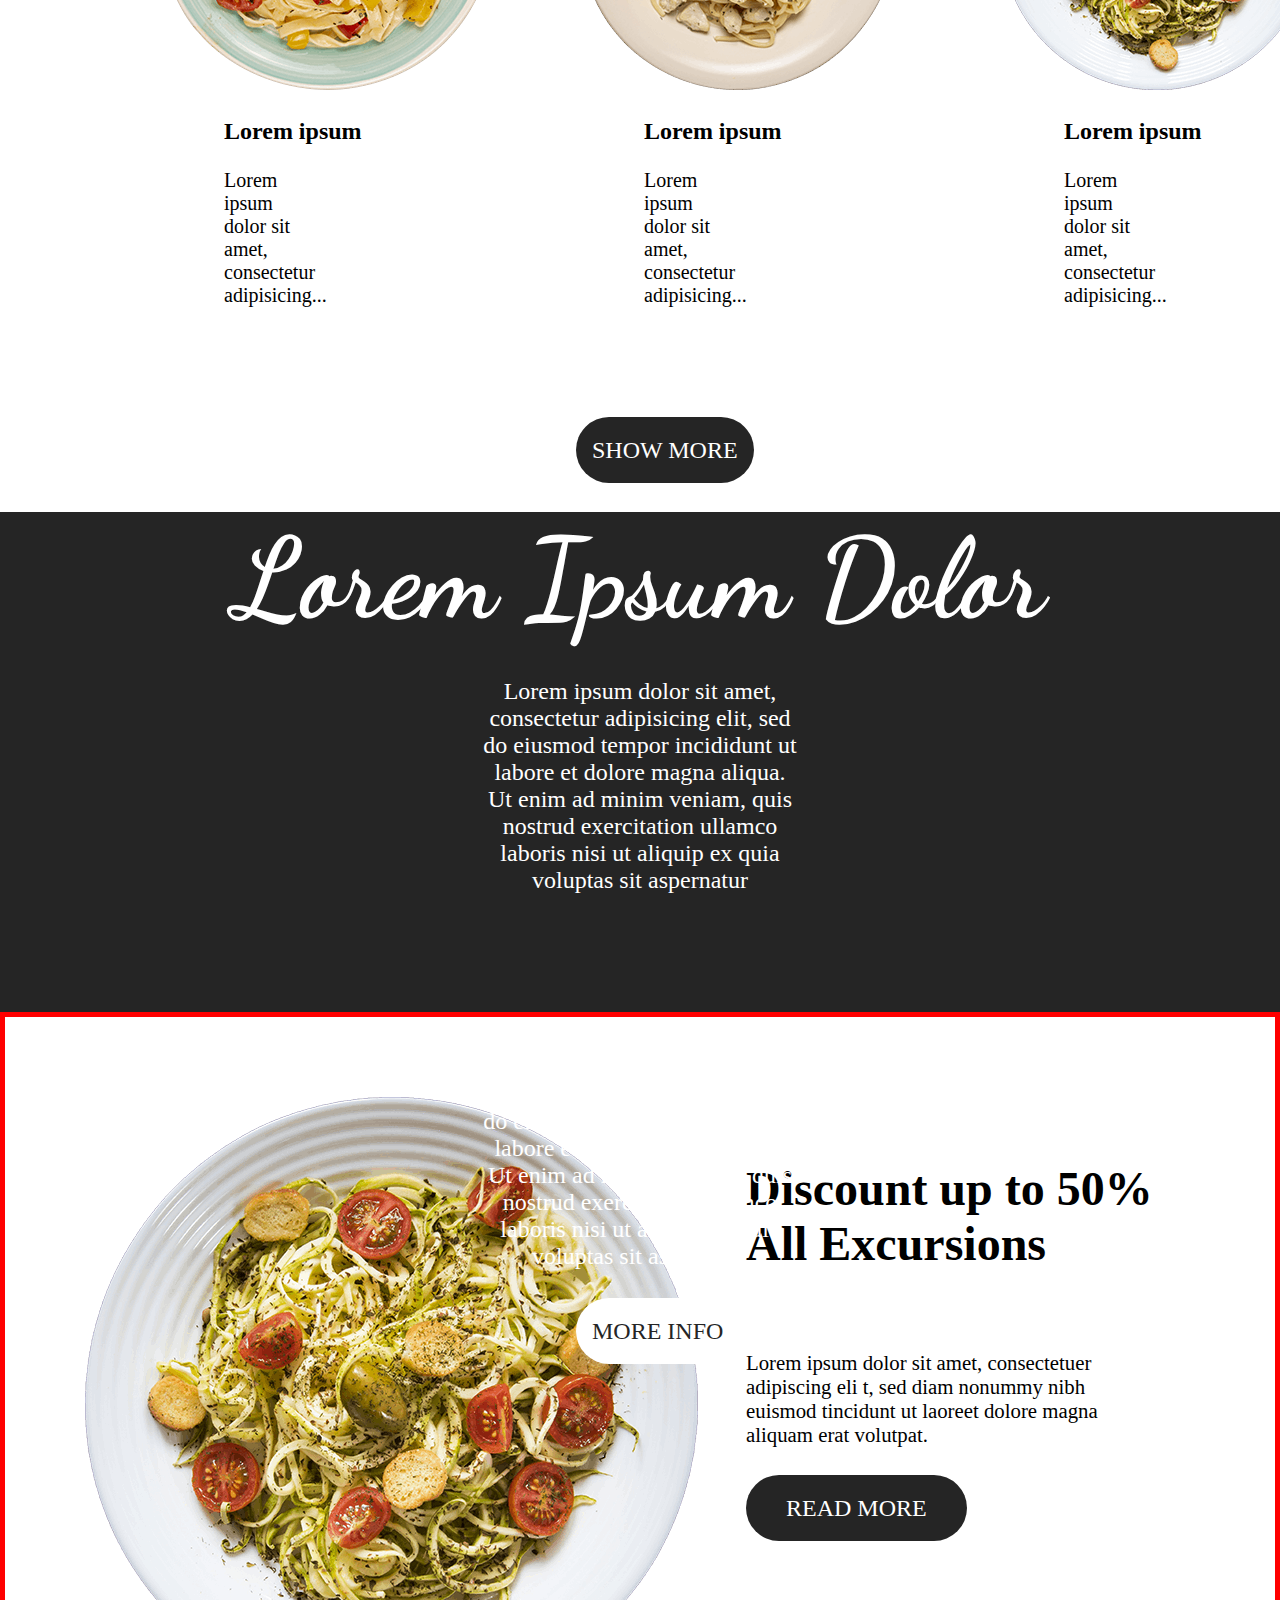
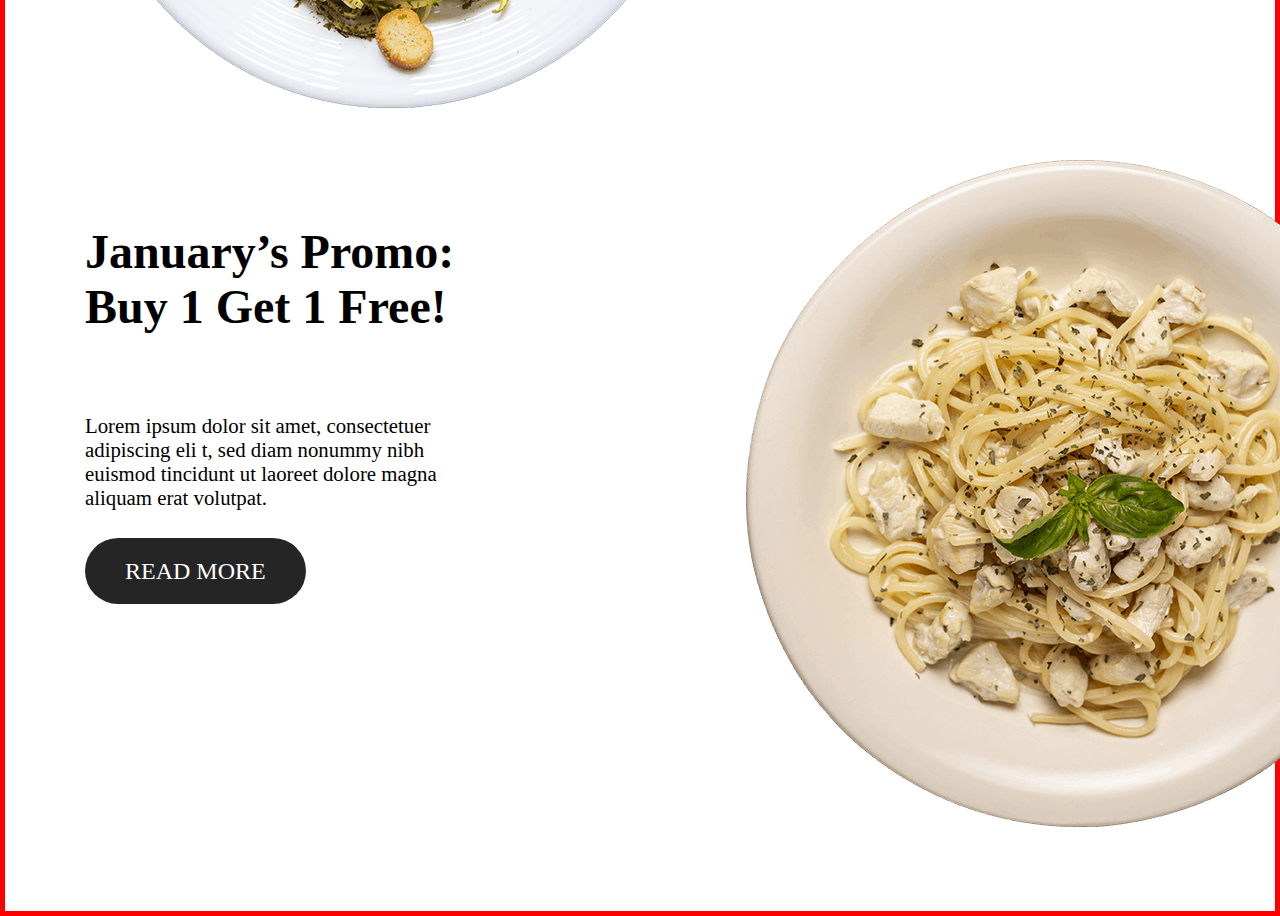
==== commit 5c25f922: "skoro_gotovo" ====
--- a/index.html
+++ b/index.html
@@ -188,34 +188,36 @@
         }
 
         .second-content {
-            display: grid;
-            grid-template-columns: 1fr 1fr 1fr;
+            /*display: grid;*/
+            grid-area: second-content;
+            /*grid-template-columns: 1fr 1fr 1fr;*/
             margin-top: 2rem;
             /*grid-gap: 10px;*/
             /*border: 2px solid red;*/
 
         }
 
-        .meat-card {
-            /*display: inline-block;*/
+        .meal-card {
+            width: 20%;
+            display: inline-block;
             /*text-align: center;*/
             margin-left: 10rem;
 
         }
 
-        .meat-card img {
+        .meal-card img {
             /*position: relative;*/
             /*left: 25%;*/
         }
 
-        .meat-card h2 {
+        .meal-card h2 {
             margin-top: 1.5rem;
             text-align: left;
             position: relative;
             left: 25%;
         }
 
-        .meat-card p {
+        .meal-card p {
             margin-top: 1.5rem;
             text-align: left;
             position: relative;
@@ -273,7 +275,8 @@
             color: white;
             font-size: 7rem;
         }
-        .third-content p{
+
+        .third-content p {
             margin-top: 10rem;
             color: white;
             font-size: 1.5rem;
@@ -285,6 +288,7 @@
             bottom: 8rem;
 
         }
+
         .third-footer a {
             color: #252525;
             text-align: center;
@@ -296,6 +300,40 @@
             position: relative;
             margin-left: 45%;
             bottom: 5rem;
+        }
+
+        .fourth-part {
+            display: grid;
+            grid-template-columns: 1fr 1fr;
+            grid-gap: 3rem;
+            border: 5px red solid;
+            padding: 5rem;
+        }
+
+        .fourth-part img {
+            display: inline-block;
+        }
+        .fourth-part h2{
+            display: inline-block;
+            margin-top: 4rem;
+            width: 450px;
+            font-size: 3rem;
+        }
+        .fourth-part p{
+            margin-top: 5rem;
+            width: 400px;
+            font-size: 1.3rem;
+        }
+        .fourth-part a{
+            color: white;
+            padding: 20px 40px;
+            text-decoration: none;
+            background-color: #252525;
+            border-radius: 3rem;
+            font-size: x-large;
+            position: relative;
+            top: 3rem;
+
         }
     </style>
 </head>
@@ -341,22 +379,22 @@
     </div>
 
     <div class="second-content">
-        <div class="meat-card">
-            <img src="images/meat1.png" alt="">
+        <div class="meal-card">
+            <img src="images/meal1.png" alt="">
             <h2>Lorem ipsum</h2>
             <p>Lorem ipsum dolor sit amet,
                 consectetur adipisicing...
             </p>
         </div>
-        <div class="meat-card">
-            <img src="images/meat2.png" alt="">
+        <div class="meal-card">
+            <img src="images/meal2.png" alt="">
             <h2>Lorem ipsum</h2>
             <p>Lorem ipsum dolor sit amet,
                 consectetur adipisicing...
             </p>
         </div>
-        <div class="meat-card">
-            <img src="images/meat3.png" alt="">
+        <div class="meal-card">
+            <img src="images/meal3.png" alt="">
             <h2>Lorem ipsum</h2>
             <p>Lorem ipsum dolor sit amet,
                 consectetur adipisicing...
@@ -392,6 +430,41 @@
 
 </div>
 
+<div class="fourth-part">
+    <div>
+    <img src="images/meal4.png" alt="">
+    </div>
+    <div>
+    <h2>
+        Discount up to
+        50% All Excursions
+    </h2>
+    <p>
+        Lorem ipsum dolor sit amet, consectetuer adipiscing eli t,
+        sed diam nonummy nibh euismod tincidunt ut laoreet dolore magna aliquam erat volutpat.
+    </p>
+        <div class="fourth-part-footer">
+        <a href="#">READ MORE</a>
+        </div>
+    </div>
+    <div>
+    <h2>
+        January’s Promo:
+Buy 1 Get 1 Free!
+    </h2>
+    <p>
+        Lorem ipsum dolor sit amet, consectetuer adipiscing eli t,
+        sed diam nonummy nibh euismod tincidunt ut laoreet dolore magna aliquam erat volutpat.
+    </p>
+        <div class="fourth-part-footer">
+        <a href="#">READ MORE</a>
+        </div>
+    </div>
+    <div>
+        <img src="images/meal5.png" alt="">
+    </div>
+
+</div>
 
 </body>
 </html>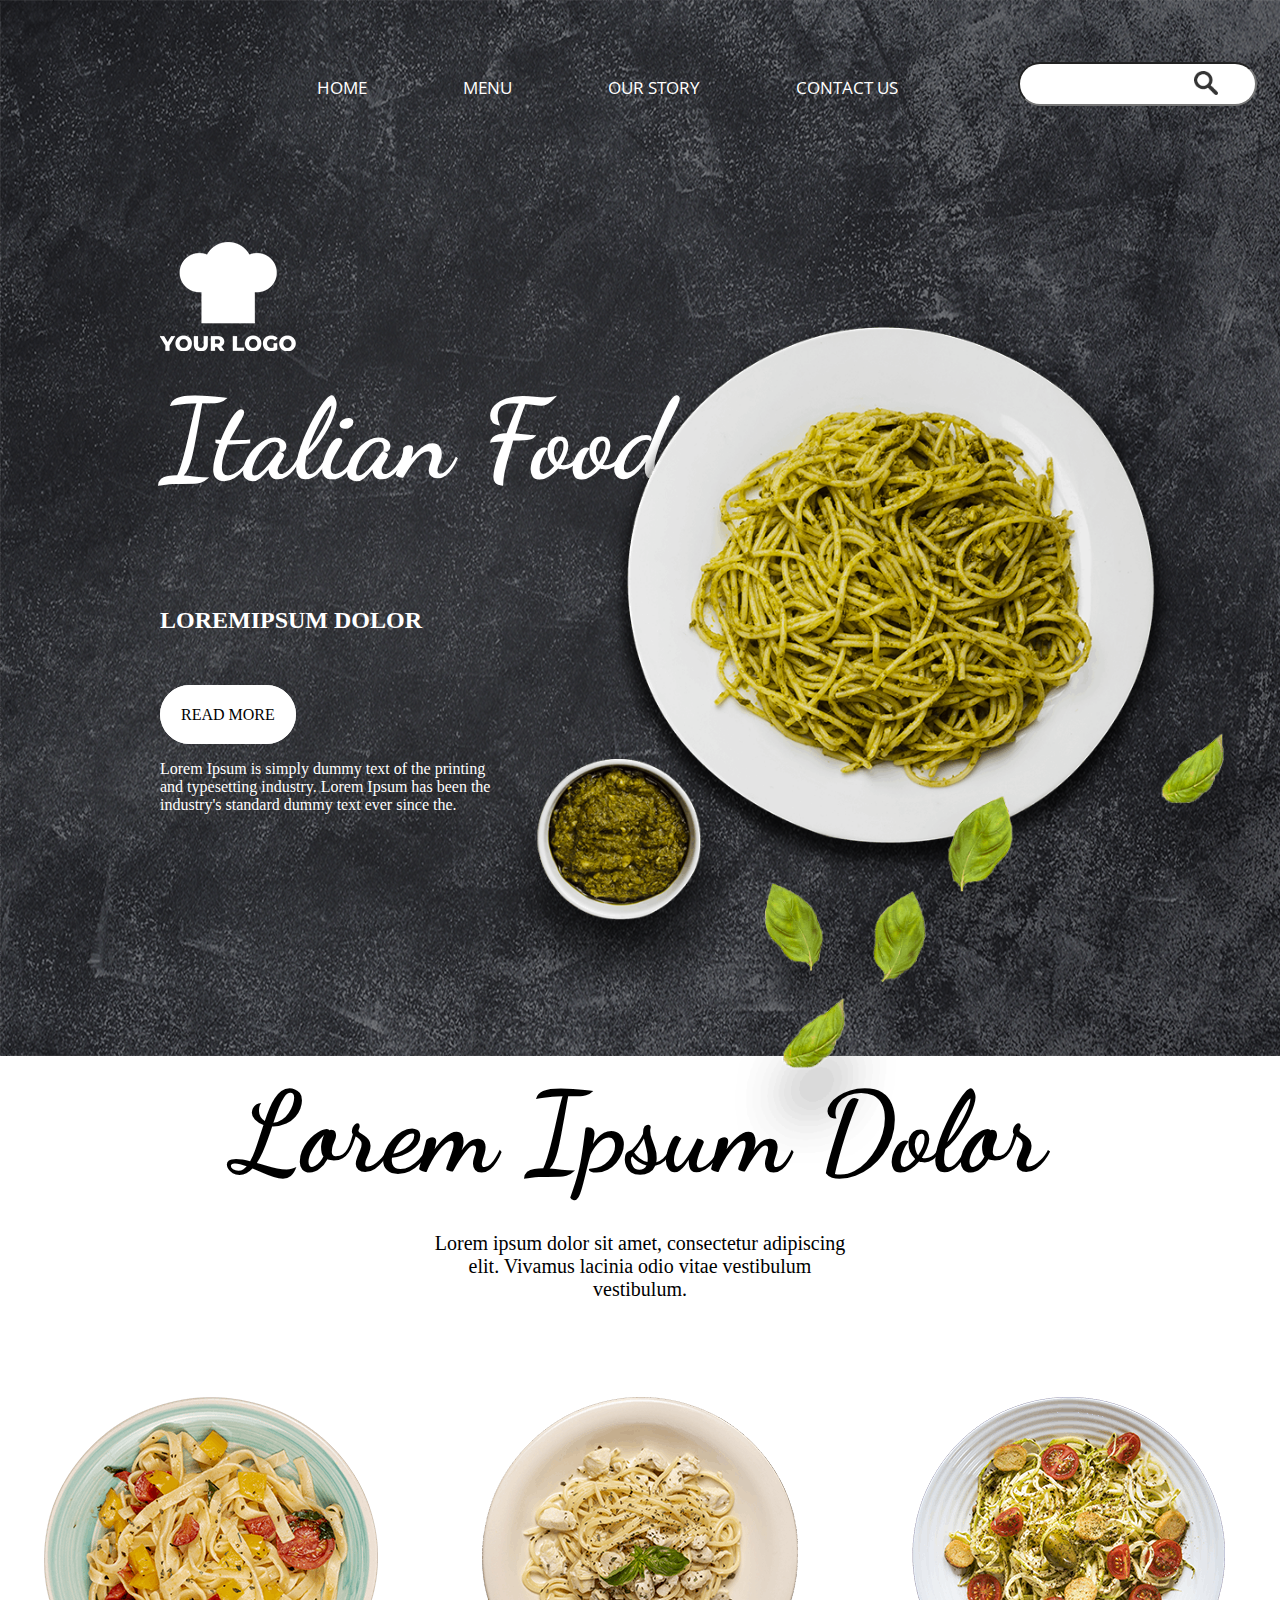
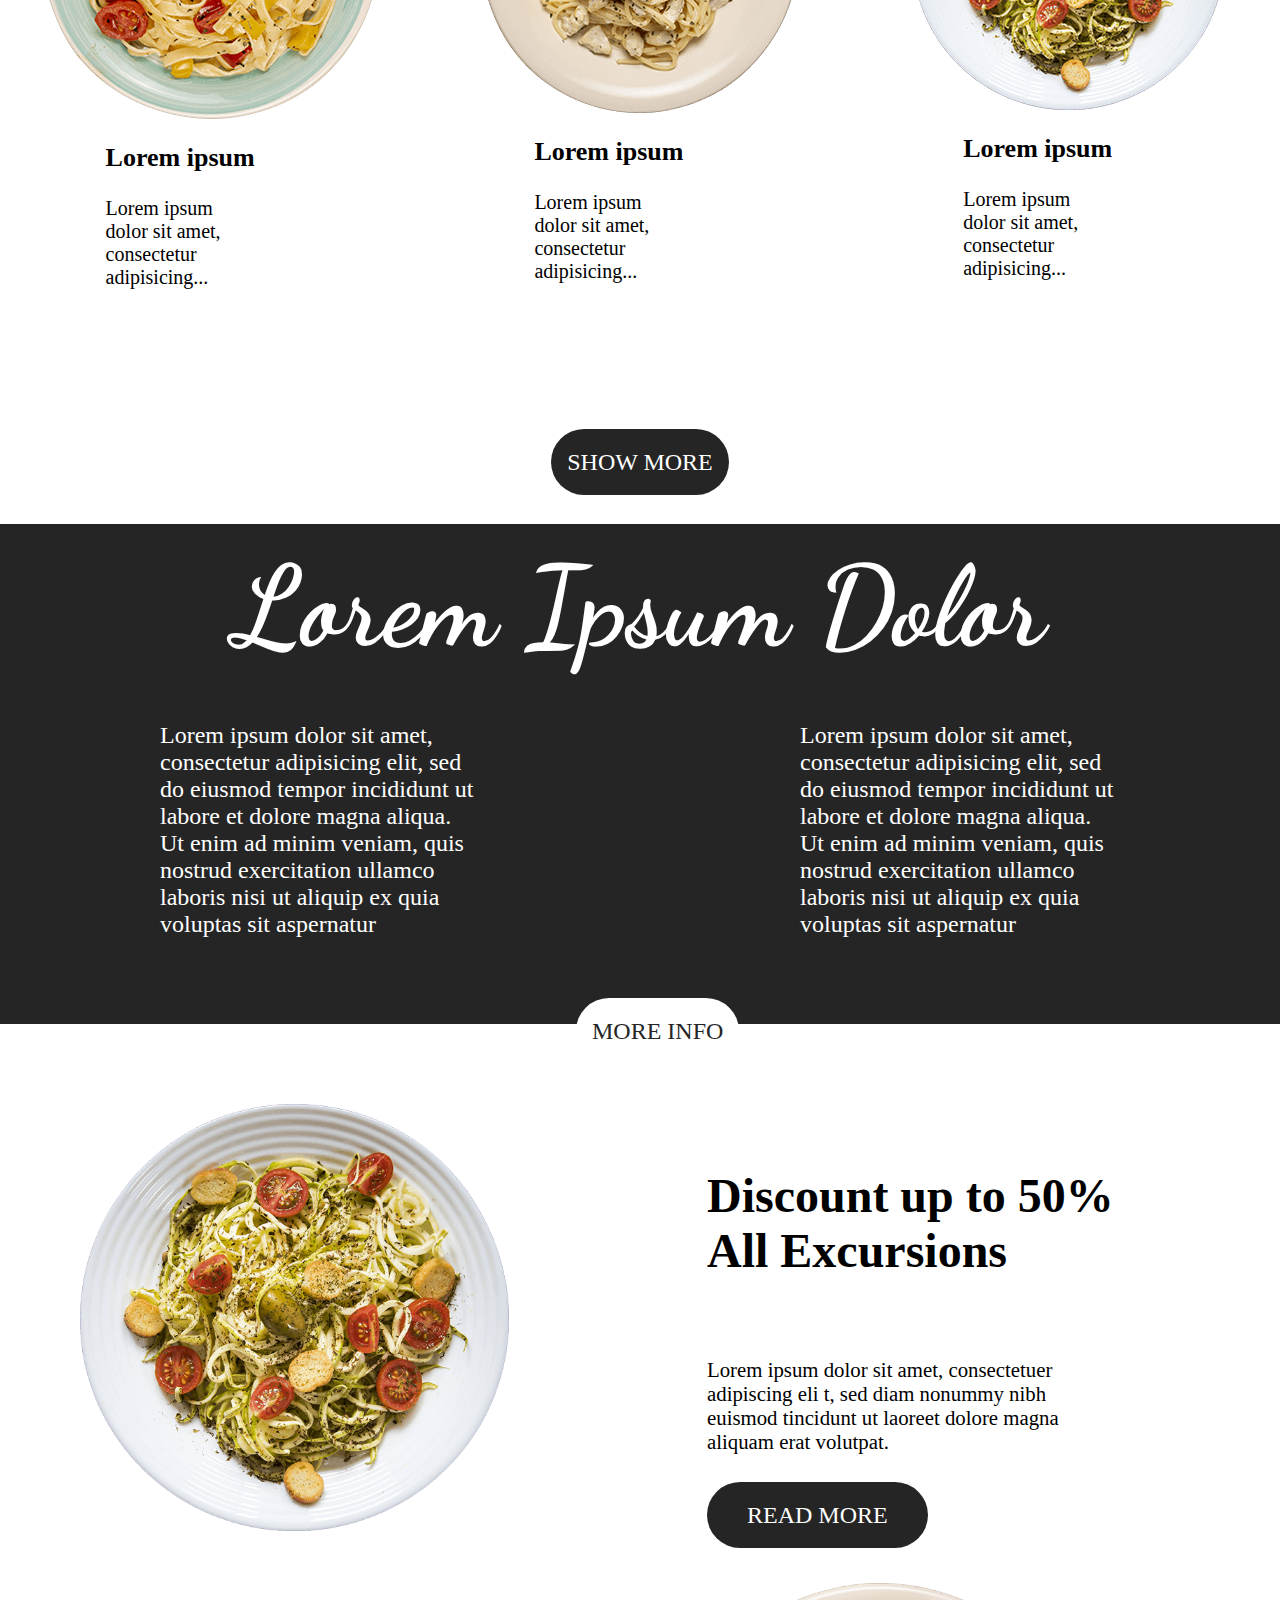
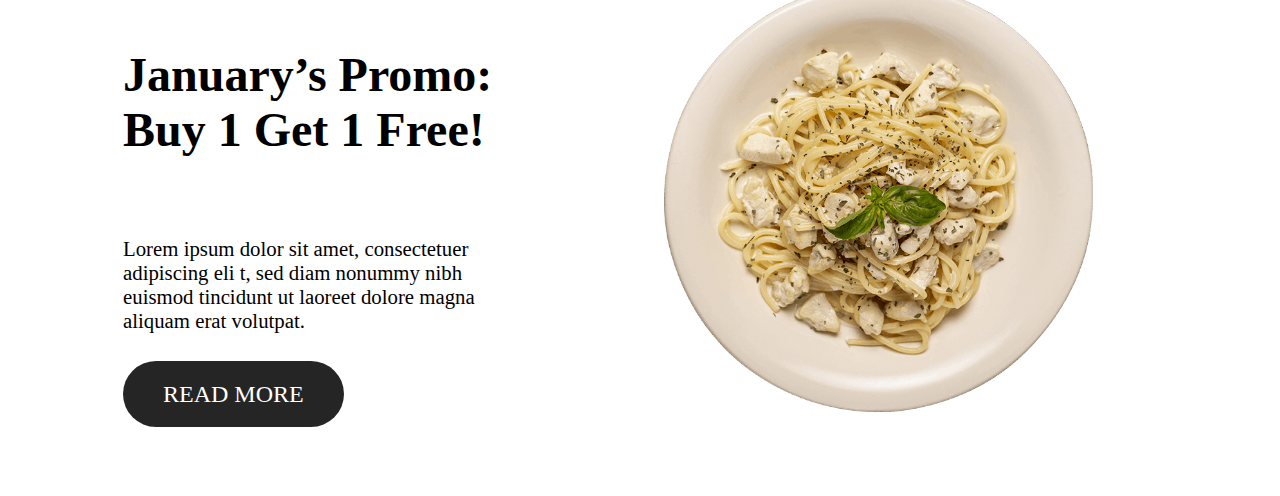
==== commit c6a77b48: "'almost_end_commit'" ====
--- a/index.html
+++ b/index.html
@@ -18,29 +18,28 @@
         .first-part {
 
             display: grid;
-            /*grid-template-columns: repeat(4, 1fr);*/
-            grid-template-rows: 100px;
-            grid-auto-rows: 100px;
             grid-template-areas:
-            "header header header header"
-            "left-content left-content right-content right-content"
-            "left-content left-content right-content right-content";
+            "first-header first-header first-header first-header"
+            "first-left-content first-left-content first-right-content first-right-content"
+            "first-left-content first-left-content first-right-content first-right-content";
             grid-gap: 10px;
             place-items: center;
             background-image: url("images/Header Background@1X.png");
             background-repeat: no-repeat;
             background-size: cover;
             height: 1056px;
-        }
-
-        .header {
-            grid-area: header;
+            /*border: 5px solid red;*/
+        }
+
+        .first-header {
+            grid-area: first-header;
             position: absolute;
             right: 10px;
             top: 30px;
-        }
-
-        .header ul {
+            /*border: 5px solid red;*/
+        }
+
+        .first-header ul {
             display: inline-block;
             list-style-type: none;
             margin: 0;
@@ -50,12 +49,12 @@
             font-size: 17px;
         }
 
-        .header li {
+        .first-header li {
             float: left;
             padding: 2rem;
         }
 
-        .header li a {
+        .first-header li a {
             display: inline-block;
             color: white;
             text-align: center;
@@ -90,35 +89,28 @@
             height: 24px;
         }
 
-        .left-content {
-            grid-area: left-content;
-        }
-
-        /*.left-content img{*/
-        /*    !*position: relative;*!*/
-        /*    !*left: 10%;*!*/
-        /*    !*!*top: 10%;*!*!*/
-        /*    !*bottom: 10%;*!*/
-        /*}*/
+        .first-left-content {
+            grid-area: first-left-content;
+            /*border: 5px solid red;*/
+            position: absolute;
+            left: 10rem;
+        }
+
         #food {
             font-family: 'Dancing Script', cursive;
             color: white;
             font-size: 7rem;
         }
 
-        .first-left {
-            position: absolute;
-            left: 10%;
-        }
-
-        .first-left h3 {
+
+        .first-left-content h3 {
             color: white;
             font-size: 1.5rem;
             margin-top: 4rem;
             font-family: italic;
         }
 
-        .first-left a {
+        .first-left-content a {
             text-decoration: none;
             border-radius: 5rem;
             border: 1px white solid;
@@ -127,22 +119,23 @@
             color: black;
         }
 
-        .first-left p {
+        .first-left-content p {
             color: white;
             font-family: italic;
             width: 35%;
 
         }
 
-        .right-content {
+        .first-right-content {
             grid-area: right-content;
-        }
-
-        .right-content img {
-
-            position: relative;
-            top: 500px;
-            left: 125px;
+            /*border: 5px solid red;*/
+        }
+
+        .first-right-content img {
+            position: relative;
+            top: 8rem;
+            left: 7rem;
+            width: 90%;
 
         }
 
@@ -150,64 +143,58 @@
             background-color: white;
             margin-top: 10px;
             display: grid;
-            /*grid-template-columns: 1fr 1fr 1fr;*/
-            /*grid-template-rows: 100px;*/
-            /*grid-auto-rows: 100px;*/
             grid-template-areas:
             "second-header second-header second-header"
             "second-content second-content second-content"
-            "footer footer footer";
-            grid-gap: 50px;
-            width: 100%;
-            height: 100%;
-            /*border: 2px red solid;*/
+            "second-footer second-footer second-footer";
+            grid-gap: 5rem;
+            /*border: 5px red solid;*/
         }
 
         .second-header {
             grid-area: second-header;
+            /*border: 5px red solid;*/
+            text-align: center;
+            align-items: center;
+            align-content: center;
         }
 
         #second_title {
             font-family: 'Dancing Script', cursive;
             color: black;
             font-size: 7rem;
-            text-align: center;
-            grid-area: header;
-        }
-
-        .second-part p {
-            margin-top: 40px;
-            width: 35%;
-            position: relative;
-            left: 33%;
-            text-align: center;
-            align-items: center;
-            justify-content: center;
-            /* margin: 0; */
+        }
+
+        .second-header p {
+            margin-top: 2rem;
+            width: 33%;
+            display: inline-block;
+            /*align-items: center;*/
+            /*justify-content: center;*/
             font-size: 20px;
         }
 
         .second-content {
-            /*display: grid;*/
             grid-area: second-content;
-            /*grid-template-columns: 1fr 1fr 1fr;*/
-            margin-top: 2rem;
-            /*grid-gap: 10px;*/
-            /*border: 2px solid red;*/
+            display: flex;
+            margin-top: 1rem;
+            /*border: 5px red solid;*/
+            justify-content: space-between;
+            overflow: hidden;
 
         }
 
         .meal-card {
-            width: 20%;
-            display: inline-block;
-            /*text-align: center;*/
-            margin-left: 10rem;
+            width: 33%;
+            float: left;
+            /*border: 5px red solid;*/
 
         }
 
         .meal-card img {
-            /*position: relative;*/
-            /*left: 25%;*/
+            display: block;
+            margin-left: auto;
+            margin-right: auto;
         }
 
         .meal-card h2 {
@@ -215,20 +202,25 @@
             text-align: left;
             position: relative;
             left: 25%;
+            font-size: 26px;
         }
 
         .meal-card p {
+            width: 33%;
             margin-top: 1.5rem;
             text-align: left;
             position: relative;
             left: 25%;
-        }
-
-        .footer {
-            grid-area: footer;
-        }
-
-        .footer a {
+            font-size: 20px;
+        }
+
+        .second-footer {
+            grid-area: second-footer;
+            /*border: 5px red solid;*/
+            text-align: center;
+        }
+
+        .second-footer a {
             color: white;
             text-align: center;
             padding: 20px 16px;
@@ -237,7 +229,6 @@
             border-radius: 3rem;
             font-size: x-large;
             position: relative;
-            margin-left: 45%;
             top: 5rem;
         }
 
@@ -249,8 +240,8 @@
             "third-footer third-footer third-footer";
             background-color: #252525;
             margin-top: 8rem;
-            /*width: 1920px;*/
             height: 500px;
+            /*border: red 5px solid;*/
         }
 
         .third-header {
@@ -262,7 +253,9 @@
         .third-content {
             /*border: red 5px solid;*/
             grid-area: third-content;
-            text-align: center;
+            text-align: left;
+            display: flex;
+            justify-content: space-between;
         }
 
         .third-footer {
@@ -274,19 +267,20 @@
             font-family: 'Dancing Script', cursive;
             color: white;
             font-size: 7rem;
+            position: relative;
+            top: 1rem;
         }
 
         .third-content p {
-            margin-top: 10rem;
+            margin-top: 12rem;
             color: white;
             font-size: 1.5rem;
             display: inline-block;
-            width: 25%;
+            width: 50%;
             margin-right: 10rem;
             margin-left: 10rem;
             position: relative;
             bottom: 8rem;
-
         }
 
         .third-footer a {
@@ -299,32 +293,35 @@
             font-size: x-large;
             position: relative;
             margin-left: 45%;
-            bottom: 5rem;
+            bottom: 3rem;
         }
 
         .fourth-part {
             display: grid;
             grid-template-columns: 1fr 1fr;
             grid-gap: 3rem;
-            border: 5px red solid;
             padding: 5rem;
         }
 
         .fourth-part img {
             display: inline-block;
-        }
-        .fourth-part h2{
+            width: 80%;
+        }
+
+        .fourth-part h2 {
             display: inline-block;
             margin-top: 4rem;
             width: 450px;
             font-size: 3rem;
         }
-        .fourth-part p{
+
+        .fourth-part p {
             margin-top: 5rem;
             width: 400px;
             font-size: 1.3rem;
         }
-        .fourth-part a{
+
+        .fourth-part a {
             color: white;
             padding: 20px 40px;
             text-decoration: none;
@@ -333,13 +330,22 @@
             font-size: x-large;
             position: relative;
             top: 3rem;
-
+        }
+        .fourth-part-img{
+            display: block;
+            margin-left: auto;
+            margin-right: auto;
+        }
+        .fourth-part-text{
+            display: block;
+            margin-left: auto;
+            margin-right: auto;
         }
     </style>
 </head>
 <body>
 <div class="first-part">
-    <div class="header">
+    <div class="first-header">
         <ul>
             <li><a href="">HOME</a></li>
             <li><a href="">MENU</a></li>
@@ -354,28 +360,30 @@
         </ul>
     </div>
 
-    <div class="left-content">
-        <div class="first-left">
+    <div class="first-left-content">
+        <div>
             <img src="images/Place%20Your%20Logo%20Here%20(Double%20Click%20to%20Edit)@1X.png" alt=""><br><br>
-            <h2 id="food">Italian Food</h2><br><br><br><br>
+            <h2 id="food">Italian Food</h2><br><br>
             <h3>LOREMIPSUM DOLOR</h3><br><br><br><br>
             <a href="#">READ MORE</a><br><br><br>
             <p>Lorem Ipsum is simply dummy text of the printing and typesetting industry. Lorem Ipsum has been the
                 industry's
                 standard dummy text ever since the.</p>
         </div>
-
-    </div>
-    <div class="right-content">
+    </div>
+    <div class="first-right-content">
         <img src="images/right-side@1X.png" alt="">
     </div>
 </div>
 
 <div class="second-part">
     <div class="second-header">
-        <h2 id="second_title">Lorem Ipsum Dolor</h2>
-        <p>Lorem ipsum dolor sit amet, consectetur adipiscing elit. Vivamus lacinia odio vitae vestibulum
-            vestibulum. </p>
+        <div>
+            <h2 id="second_title">Lorem Ipsum Dolor</h2>
+            <p>Lorem ipsum dolor sit amet, consectetur adipiscing elit. Vivamus lacinia odio vitae vestibulum
+                vestibulum.</p>
+        </div>
+
     </div>
 
     <div class="second-content">
@@ -401,7 +409,7 @@
             </p>
         </div>
     </div>
-    <div class="footer">
+    <div class="second-footer">
         <a href="#">SHOW MORE</a>
     </div>
 
@@ -431,36 +439,36 @@
 </div>
 
 <div class="fourth-part">
-    <div>
-    <img src="images/meal4.png" alt="">
-    </div>
-    <div>
-    <h2>
-        Discount up to
-        50% All Excursions
-    </h2>
-    <p>
-        Lorem ipsum dolor sit amet, consectetuer adipiscing eli t,
-        sed diam nonummy nibh euismod tincidunt ut laoreet dolore magna aliquam erat volutpat.
-    </p>
+    <div class="fourth-part-img">
+        <img src="images/meal4.png" alt="">
+    </div>
+    <div class="fourth-part-text">
+        <h2>
+            Discount up to
+            50% All Excursions
+        </h2>
+        <p>
+            Lorem ipsum dolor sit amet, consectetuer adipiscing eli t,
+            sed diam nonummy nibh euismod tincidunt ut laoreet dolore magna aliquam erat volutpat.
+        </p>
         <div class="fourth-part-footer">
-        <a href="#">READ MORE</a>
-        </div>
-    </div>
-    <div>
-    <h2>
-        January’s Promo:
-Buy 1 Get 1 Free!
-    </h2>
-    <p>
-        Lorem ipsum dolor sit amet, consectetuer adipiscing eli t,
-        sed diam nonummy nibh euismod tincidunt ut laoreet dolore magna aliquam erat volutpat.
-    </p>
+            <a href="#">READ MORE</a>
+        </div>
+    </div>
+    <div class="fourth-part-text">
+        <h2>
+            January’s Promo:
+            Buy 1 Get 1 Free!
+        </h2>
+        <p>
+            Lorem ipsum dolor sit amet, consectetuer adipiscing eli t,
+            sed diam nonummy nibh euismod tincidunt ut laoreet dolore magna aliquam erat volutpat.
+        </p>
         <div class="fourth-part-footer">
-        <a href="#">READ MORE</a>
-        </div>
-    </div>
-    <div>
+            <a href="#">READ MORE</a>
+        </div>
+    </div>
+    <div class="fourth-part-img">
         <img src="images/meal5.png" alt="">
     </div>
 
